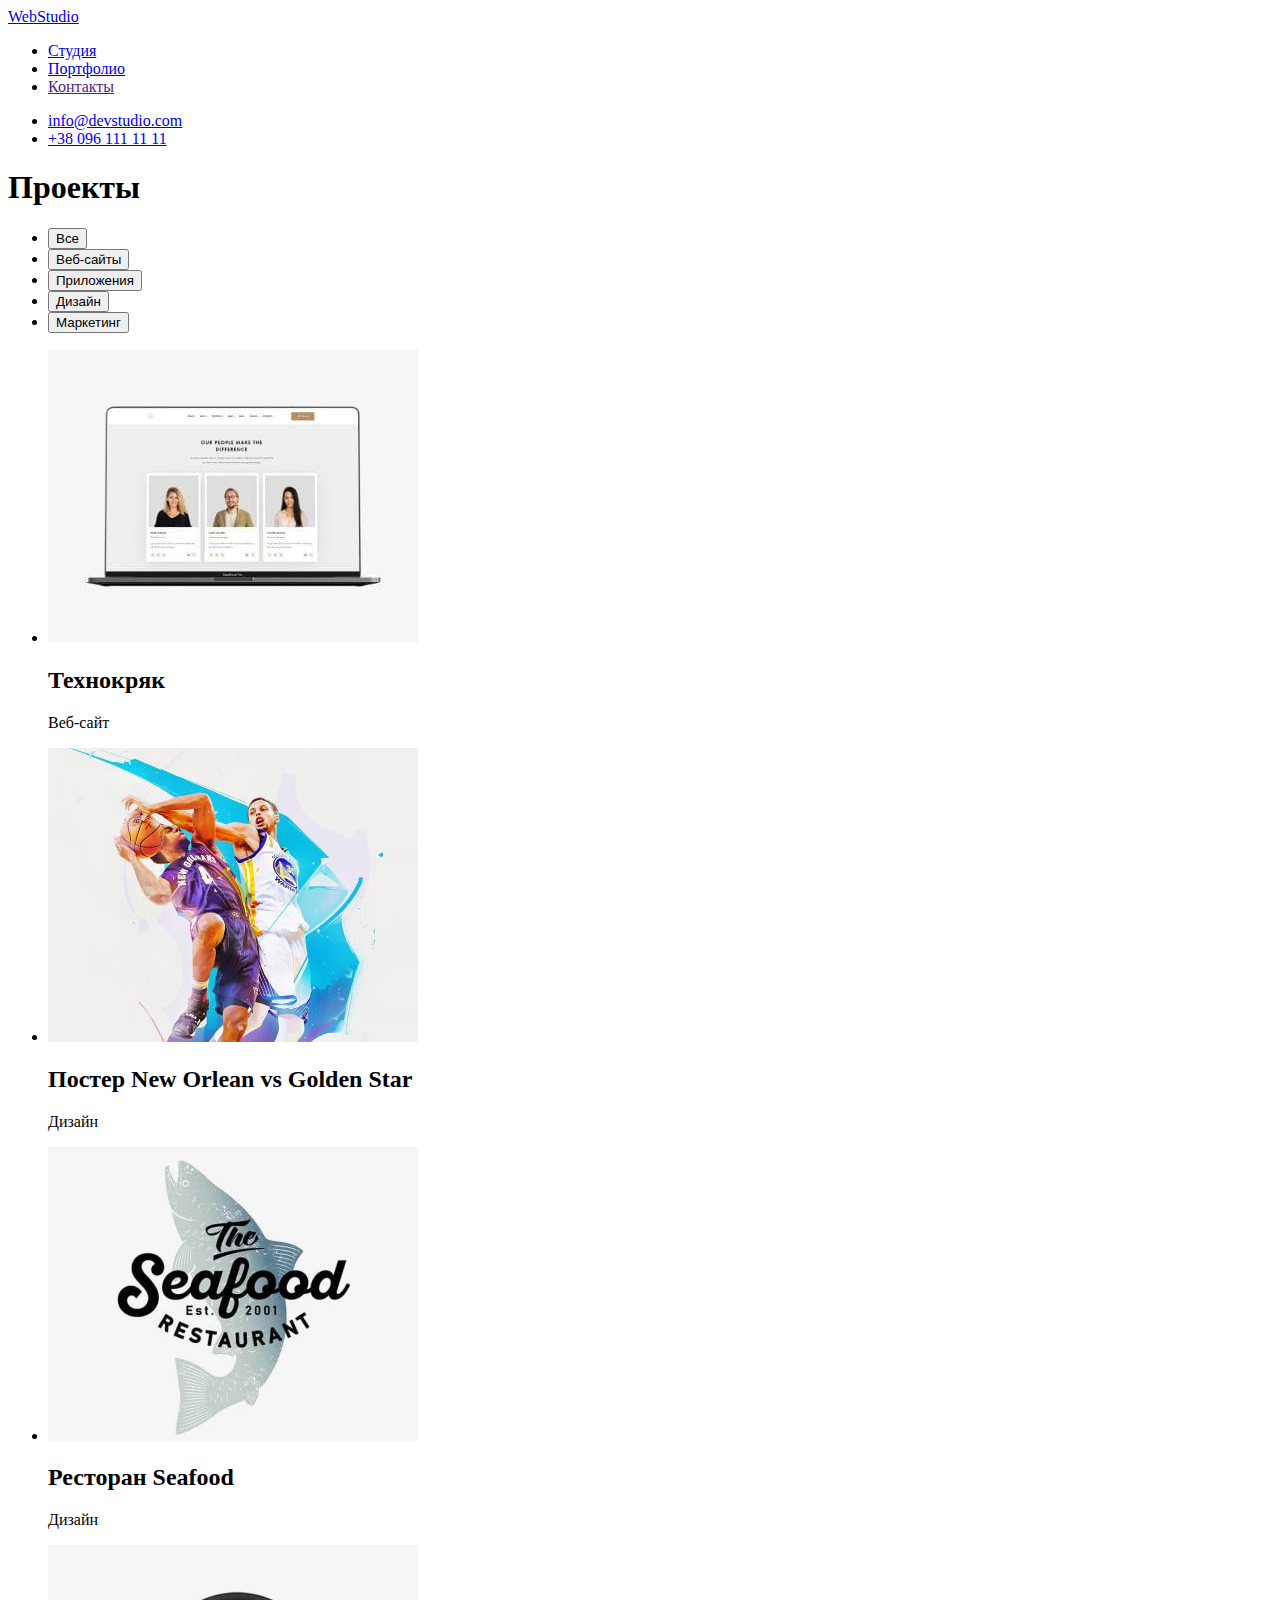
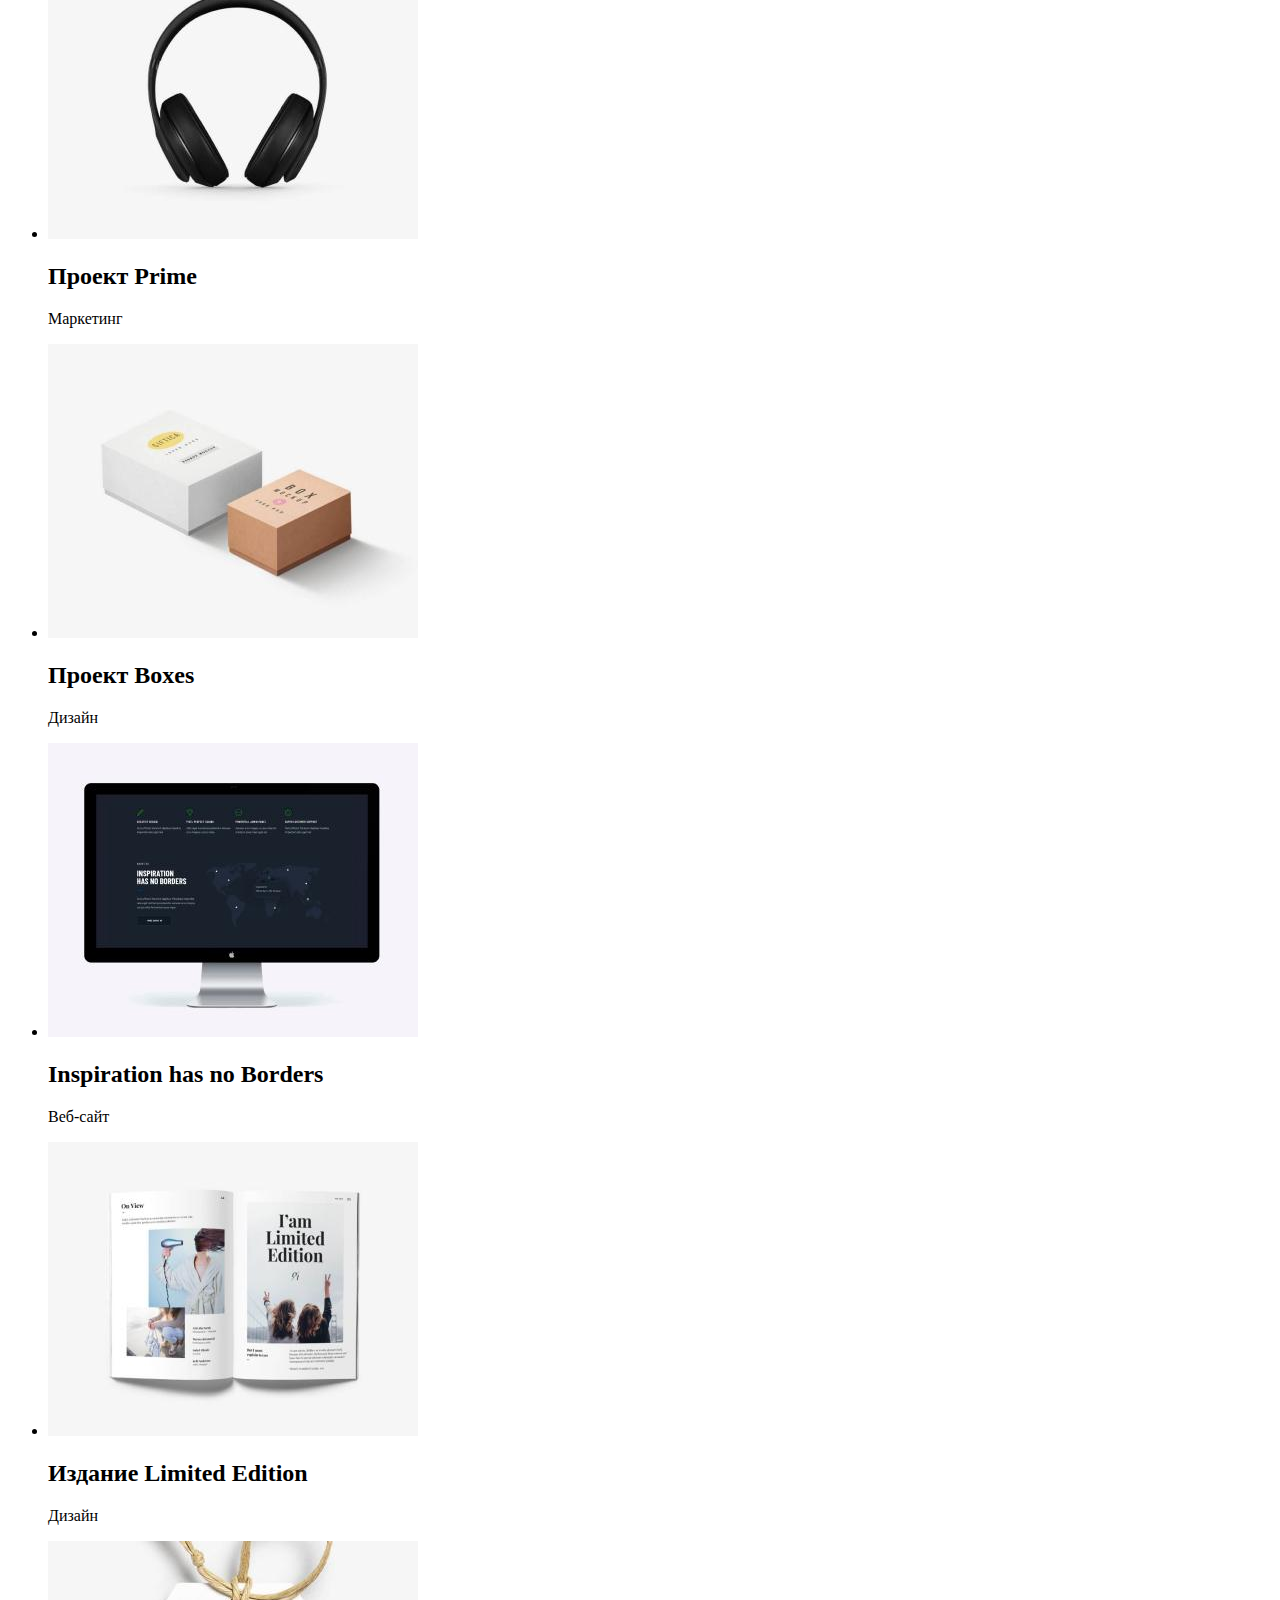
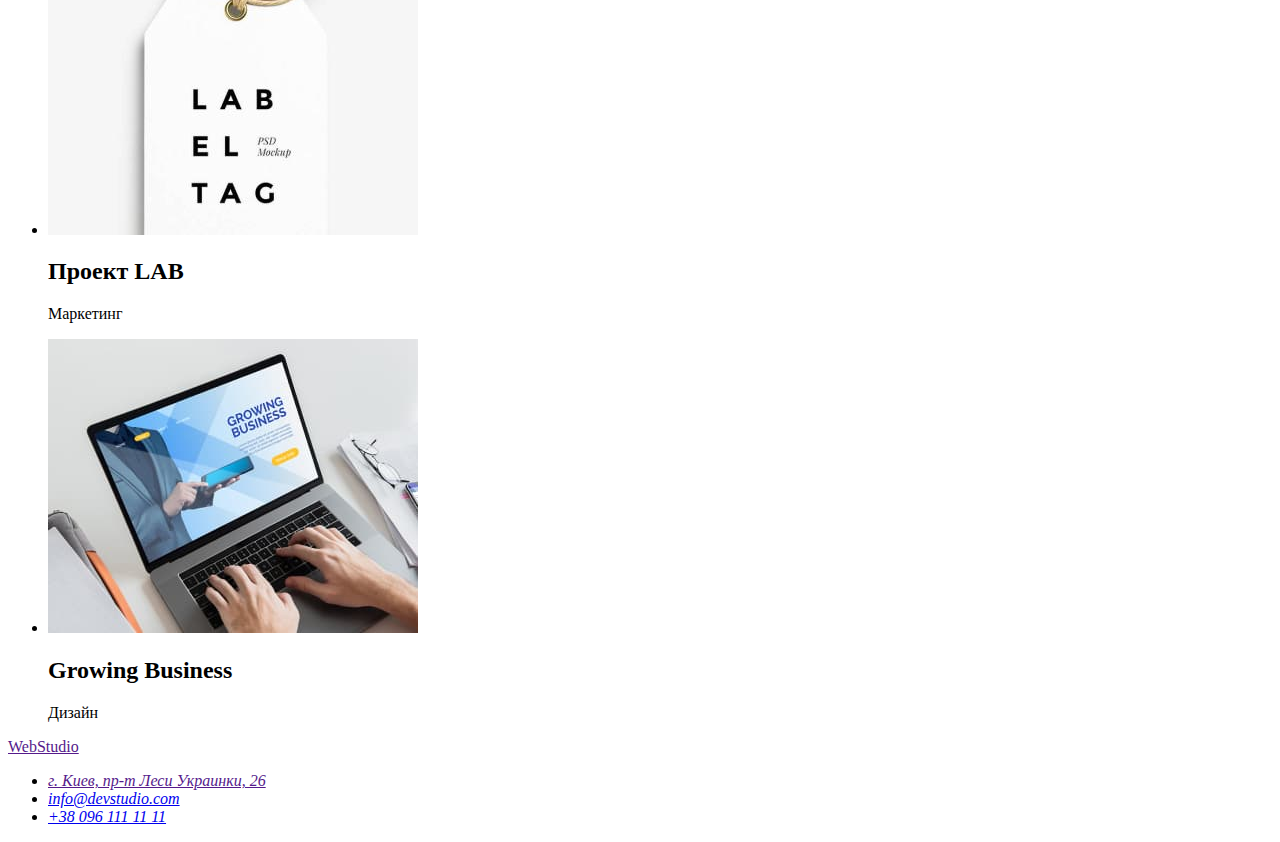
==== portfolio.html @ e2fc2b4d "черновой HTML portfolio" ====
<!DOCTYPE html>
<html lang="ru">

<head>
    <meta charset="UTF-8" />
    <meta http-equiv="X-UA-Compatible" content="IE=edge" />
    <meta name="viewport" content="width=device-width, initial-scale=1.0" />
    <title>Portfolio</title>
    <link rel="stylesheet" href="./css/styles.css">
</head>

<body>
    <header class="page-header">
        <a href="./index.html" class="link-logo" alt="Логотип Компании">WebStudio</a>
        <nav>
            <ul class="site-nav list">
                <li><a href="./index.html" class="link">Студия</a></li>
                <li><a href="./portfolio.htm" class="link">Портфолио</a></li>
                <li><a href="" class="link">Контакты</a></li>
            </ul>
        </nav>
        <ul class="contact list">
            <li><a href="mailto:info@devstudio.com" class="link">info@devstudio.com</a></li>
            <li><a href="tel:+380961111111" class="link">+38 096 111 11 11</a></li>
        </ul>
    </head>
    <main>
        <section class="hero">

            <h1 class="hero-title">Проекты</h1>

            <ul class="list">
                <li><button type="button">Все</button></li>
<li><button type="button">Веб-сайты</button></li>
<li><button type="button">Приложения</button></li>
<li><button type="button">Дизайн</button></li>
<li><button type="button">Маркетинг</button></li>
</ul>

<ul class="list">
    <li>
        <img src="./images/img1-portfolio.jpg" alt="ноутбук" width="370" />
        <h2>Технокряк</h2>
        <p>Веб-сайт</p>
    </li>
    <li>
        <img src="./images/img2-portfolio.jpg" alt="постер баскетбол" width="370" />
        <h2>Постер New Orlean vs Golden Star</h2>
        <p>Дизайн</p>
    </li>
    <li>
        <img src="./images/img3-portfolio.jpg" alt="logo seefood" width="370" />
        <h2>Ресторан Seafood</h2>
        <p>Дизайн</p>
    </li>
    <li>
        <img src="./images/img4-portfolio.jpg" alt="наушники" width="370" />
        <h2>Проект Prime</h2>
        <p>Маркетинг</p>
    </li>
    <li>
        <img src="./images/img5-portfolio.jpg" alt="коробки" width="370" />
        <h2>Проект Boxes</h2>
        <p>Дизайн</p>
    </li>
    <li>
        <img src="./images/img6-portfolio.jpg" alt="монитор" width="370" />
        <h2>Inspiration has no Borders</h2>
        <p>Веб-сайт</p>
    </li>
    <li>
        <img src="./images/img7-portfolio.jpg" alt="книга" width="370" />
        <h2>Издание Limited Edition</h2>
        <p>Дизайн</p>
    </li>
    <li>
        <img src="./images/img8-portfolio.jpg" alt="бэйдж" width="370" />
        <h2>Проект LAB</h2>
        <p>Маркетинг</p>
    </li>
    <li>
        <img src="./images/img9-portfolio.jpg" alt="Приложение" width="370" />
        <h2>Growing Business</h2>
        <p>Дизайн</p>
    </li>
</ul>
        </section>
    </main>
    <footer>
        <a href="">WebStudio</a>
        <address>
            <ul>
                <li><a href="">г. Киев, пр-т Леси Украинки, 26</a></li>
                <li><a href="mailto:info@devstudio.com">info@devstudio.com</a></li>
                <li><a href="tel:+380961111111">+38 096 111 11 11</a></li>
            </ul>
        </address>
    </footer>
    </body>
    
    </html>
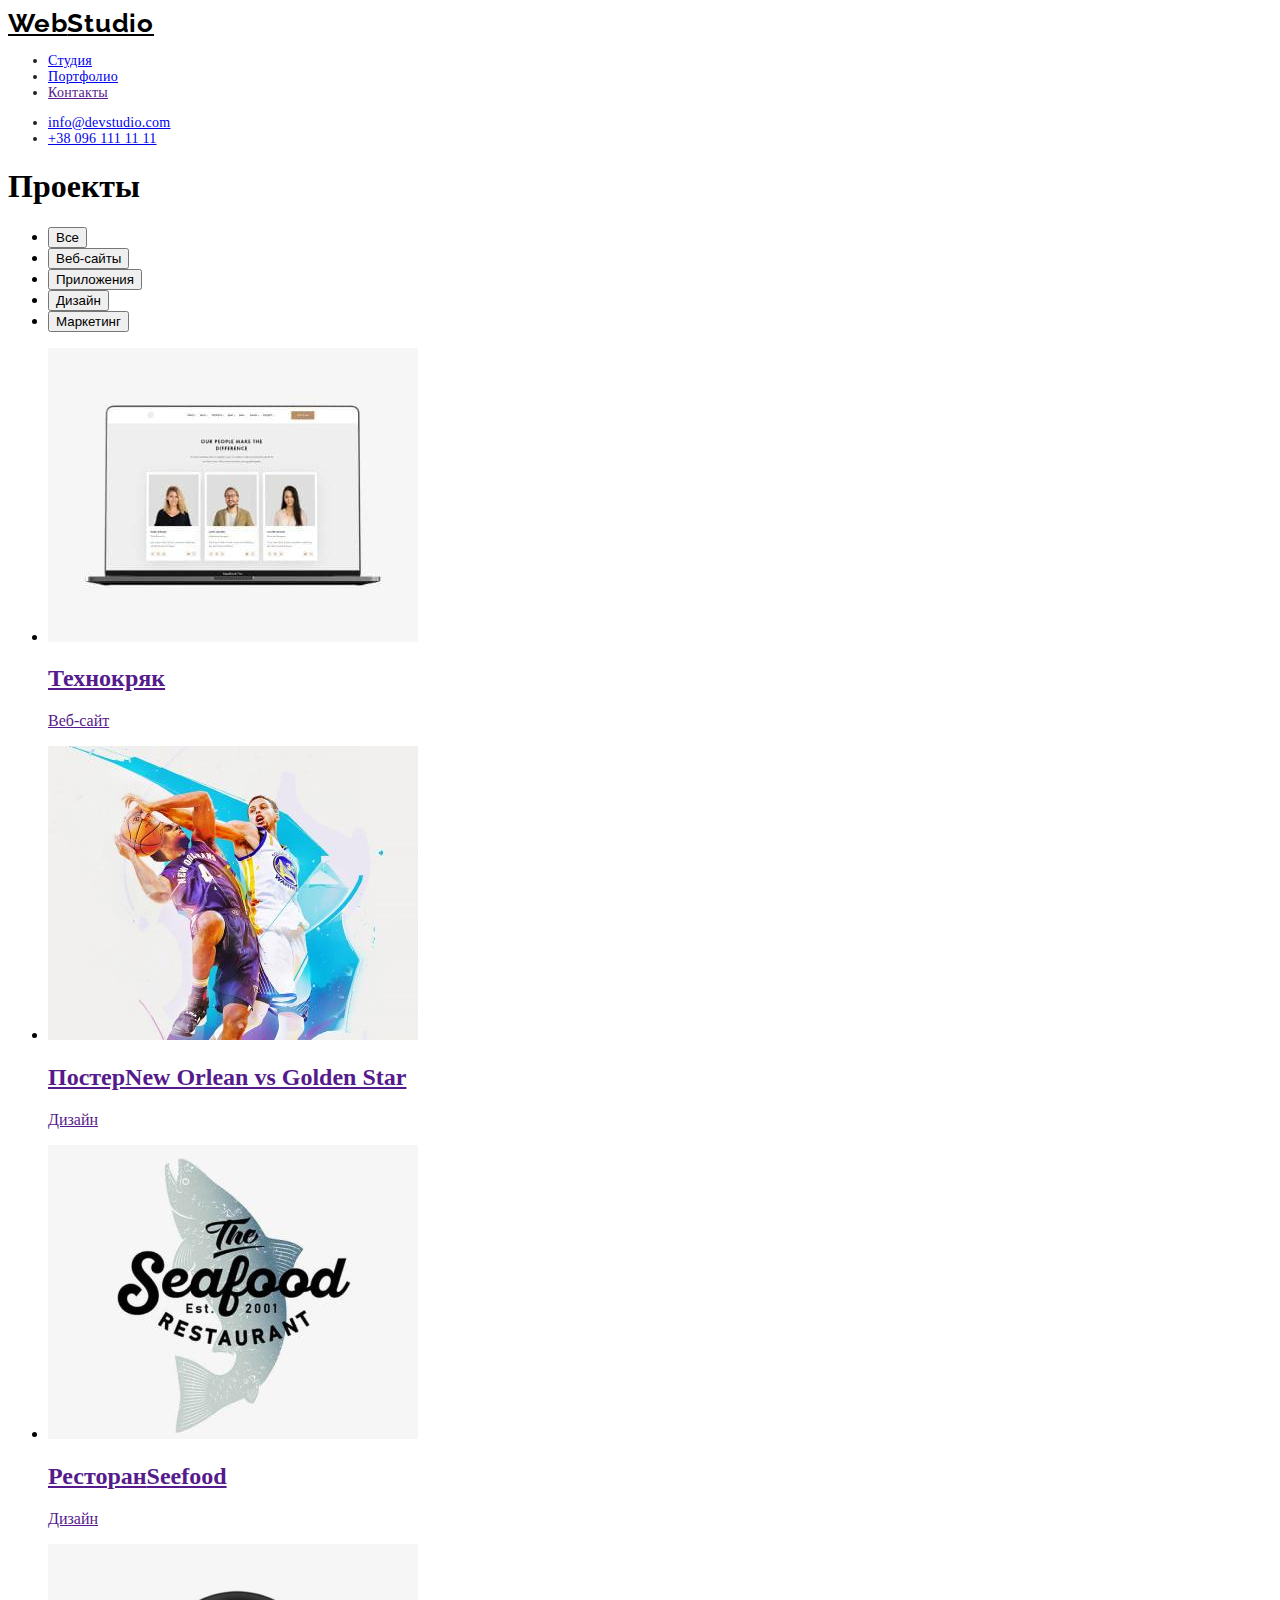
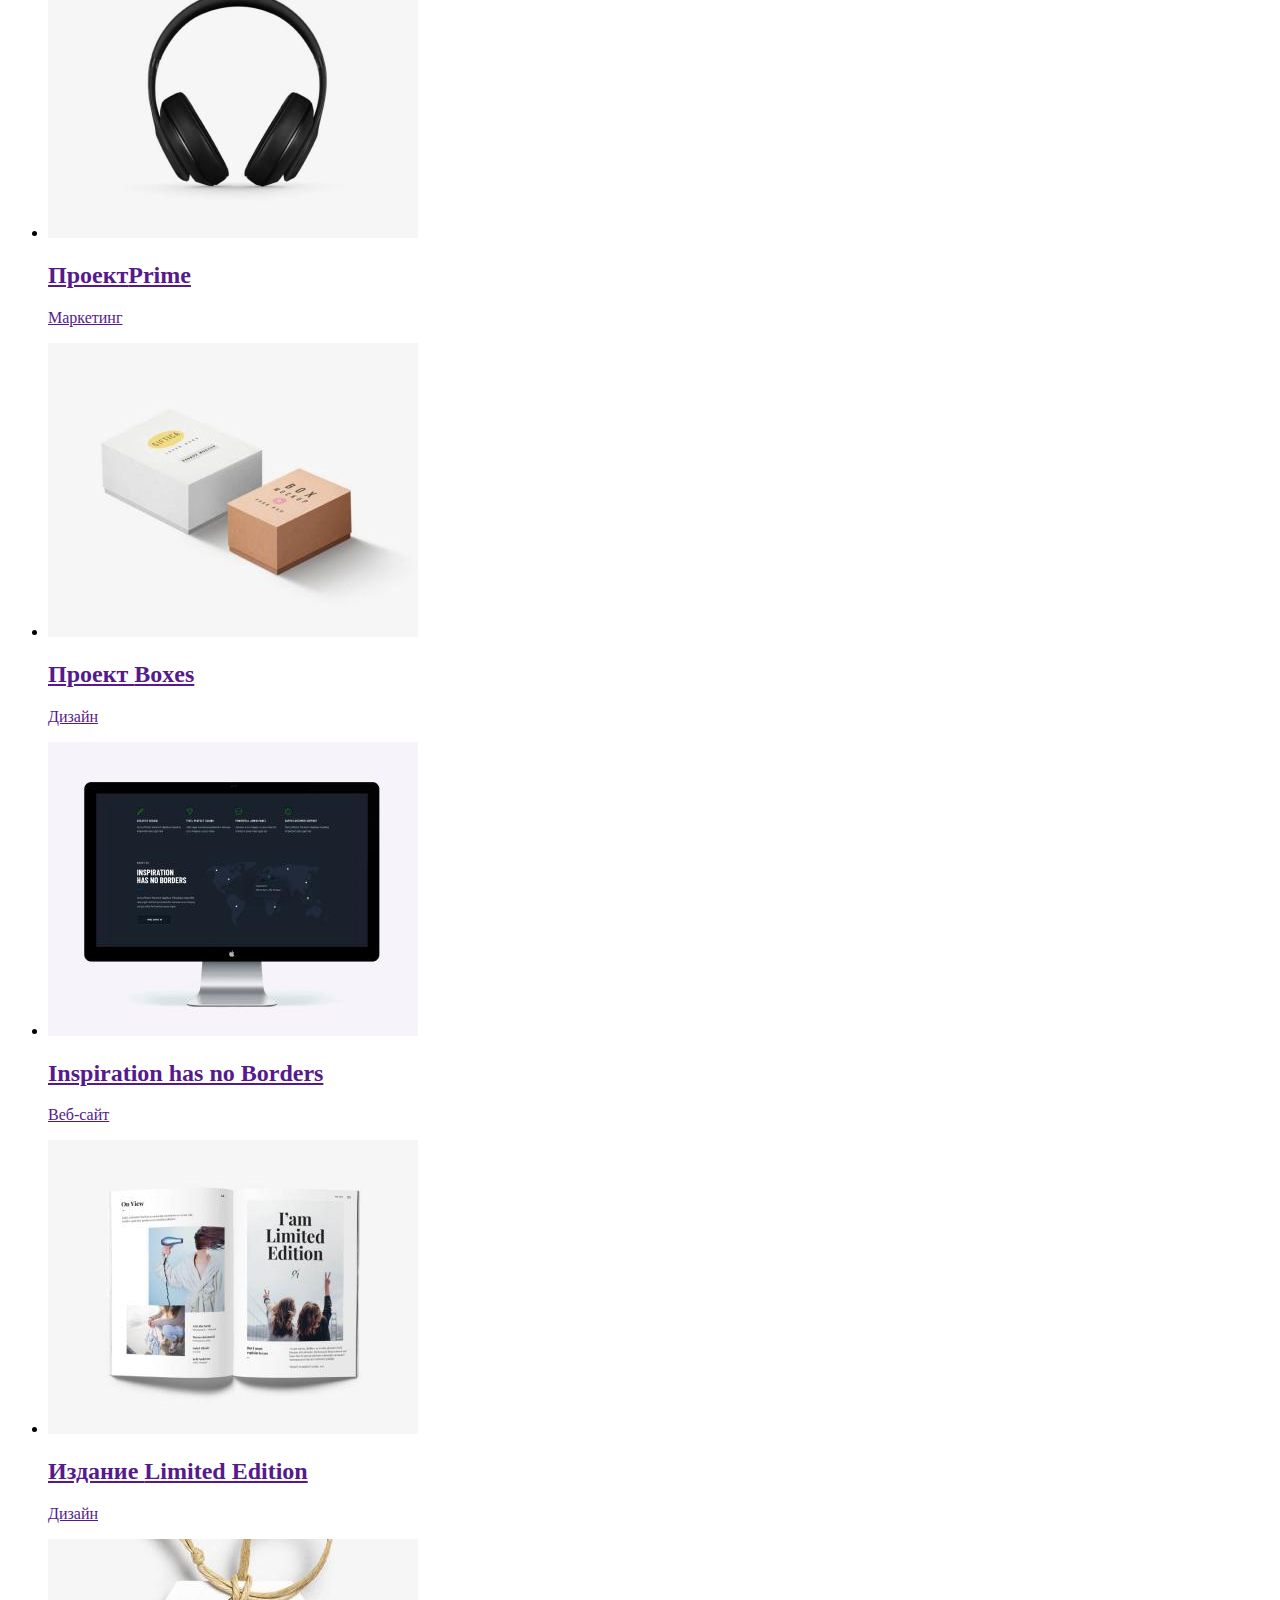
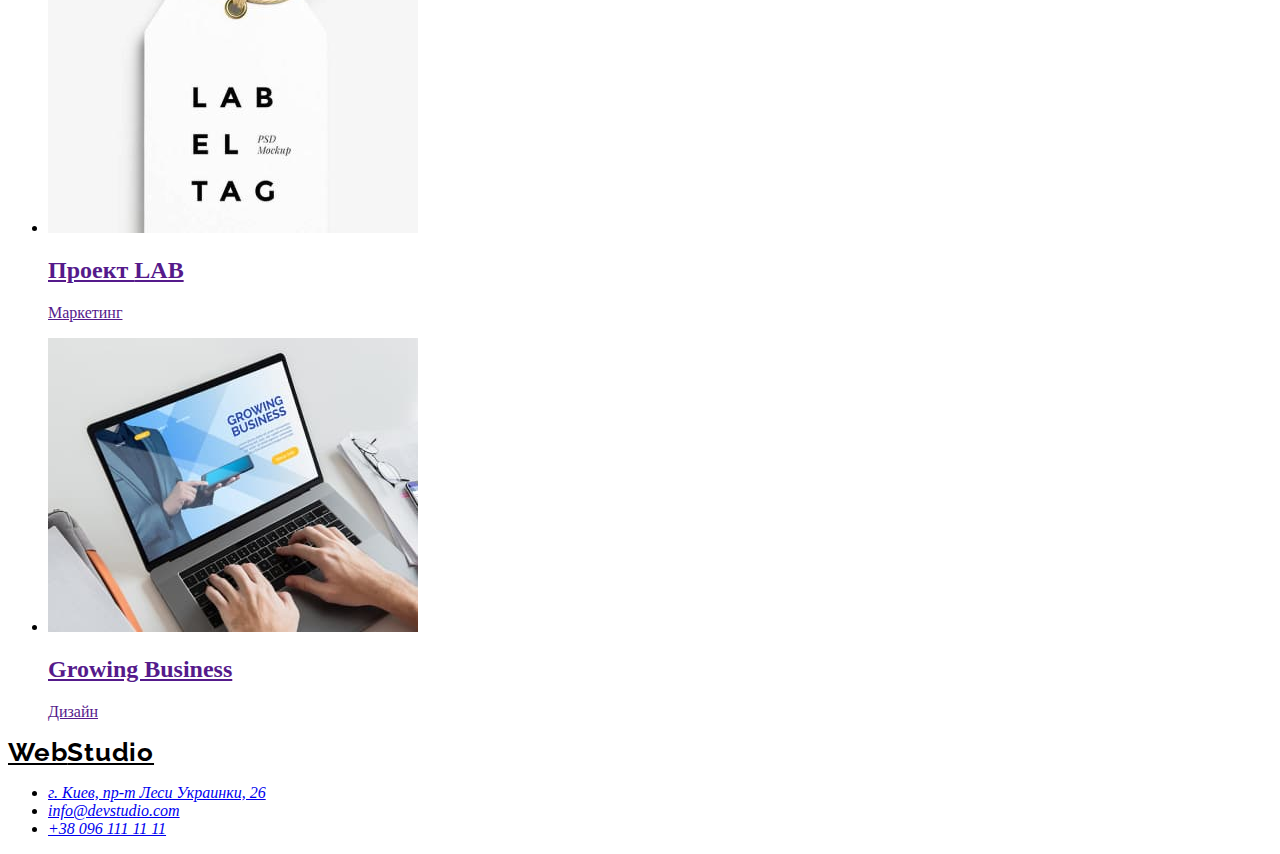
==== commit 08369e5e: "html готов" ====
--- a/portfolio.html
+++ b/portfolio.html
@@ -1,101 +1,165 @@
 <!DOCTYPE html>
 <html lang="ru">
-
-<head>
+  <head>
     <meta charset="UTF-8" />
     <meta http-equiv="X-UA-Compatible" content="IE=edge" />
     <meta name="viewport" content="width=device-width, initial-scale=1.0" />
     <title>Portfolio</title>
-    <link rel="stylesheet" href="./css/styles.css">
-</head>
+    <link rel="preconnect" href="https://fonts.googleapis.com" />
+    <link rel="preconnect" href="https://fonts.gstatic.com" crossorigin />
+    <link
+      href="https://fonts.googleapis.com/css2?family=Raleway:wght@700&family=Roboto:wght@400;500;700;900&display=swap"
+      rel="stylesheet"
+    />
+    <link rel="stylesheet" href="./css/styles.css" />
+  </head>
 
-<body>
+  <body>
     <header class="page-header">
-        <a href="./index.html" class="link-logo" alt="Логотип Компании">WebStudio</a>
-        <nav>
-            <ul class="site-nav list">
-                <li><a href="./index.html" class="link">Студия</a></li>
-                <li><a href="./portfolio.htm" class="link">Портфолио</a></li>
-                <li><a href="" class="link">Контакты</a></li>
-            </ul>
-        </nav>
-        <ul class="contact list">
-            <li><a href="mailto:info@devstudio.com" class="link">info@devstudio.com</a></li>
-            <li><a href="tel:+380961111111" class="link">+38 096 111 11 11</a></li>
+      <a href="./index.html" class="logo"
+        ><span class="logo-web" lang="en">Web</span
+        ><span class="logo-studio" lang="en">Studio</span></a
+      >
+      <nav>
+        <ul class="site-nav">
+          <li><a href="./index.html" class="link">Студия</a></li>
+          <li><a href="./portfolio.html" class="link">Портфолио</a></li>
+          <li><a href="" class="link">Контакты</a></li>
         </ul>
-    </head>
+      </nav>
+      <ul class="contactto-list">
+        <li>
+          <a href="mailto:info@devstudio.com" class="link"
+            >info@devstudio.com</a
+          >
+        </li>
+        <li><a href="tel:+380961111111" class="link">+38 096 111 11 11</a></li>
+      </ul>
+    </header>
+
     <main>
-        <section class="hero">
+      <section class="projects">
+        <h1>Проекты</h1>
 
-            <h1 class="hero-title">Проекты</h1>
+        <ul class="filter-list">
+          <li><button type="button">Все</button></li>
+          <li><button type="button">Веб-сайты</button></li>
+          <li><button type="button">Приложения</button></li>
+          <li><button type="button">Дизайн</button></li>
+          <li><button type="button">Маркетинг</button></li>
+        </ul>
 
-            <ul class="list">
-                <li><button type="button">Все</button></li>
-<li><button type="button">Веб-сайты</button></li>
-<li><button type="button">Приложения</button></li>
-<li><button type="button">Дизайн</button></li>
-<li><button type="button">Маркетинг</button></li>
-</ul>
-
-<ul class="list">
-    <li>
-        <img src="./images/img1-portfolio.jpg" alt="ноутбук" width="370" />
-        <h2>Технокряк</h2>
-        <p>Веб-сайт</p>
-    </li>
-    <li>
-        <img src="./images/img2-portfolio.jpg" alt="постер баскетбол" width="370" />
-        <h2>Постер New Orlean vs Golden Star</h2>
-        <p>Дизайн</p>
-    </li>
-    <li>
-        <img src="./images/img3-portfolio.jpg" alt="logo seefood" width="370" />
-        <h2>Ресторан Seafood</h2>
-        <p>Дизайн</p>
-    </li>
-    <li>
-        <img src="./images/img4-portfolio.jpg" alt="наушники" width="370" />
-        <h2>Проект Prime</h2>
-        <p>Маркетинг</p>
-    </li>
-    <li>
-        <img src="./images/img5-portfolio.jpg" alt="коробки" width="370" />
-        <h2>Проект Boxes</h2>
-        <p>Дизайн</p>
-    </li>
-    <li>
-        <img src="./images/img6-portfolio.jpg" alt="монитор" width="370" />
-        <h2>Inspiration has no Borders</h2>
-        <p>Веб-сайт</p>
-    </li>
-    <li>
-        <img src="./images/img7-portfolio.jpg" alt="книга" width="370" />
-        <h2>Издание Limited Edition</h2>
-        <p>Дизайн</p>
-    </li>
-    <li>
-        <img src="./images/img8-portfolio.jpg" alt="бэйдж" width="370" />
-        <h2>Проект LAB</h2>
-        <p>Маркетинг</p>
-    </li>
-    <li>
-        <img src="./images/img9-portfolio.jpg" alt="Приложение" width="370" />
-        <h2>Growing Business</h2>
-        <p>Дизайн</p>
-    </li>
-</ul>
-        </section>
+        <ul class="projects-list">
+          <li>
+            <a class="link" href="">
+              <img
+                src="./images/img1-portfolio.jpg"
+                alt="ноутбук"
+                width="370"
+              />
+              <h2>Технокряк</h2>
+              <p>Веб-сайт</p>
+            </a>
+          </li>
+          <li>
+            <a class="link" href="">
+              <img
+                src="./images/img2-portfolio.jpg"
+                alt="постер баскетбол"
+                width="370"
+              />
+              <h2>Постер<span lang="en">New Orlean vs Golden Star</span></h2>
+              <p>Дизайн</p>
+            </a>
+          </li>
+          <li>
+            <a class="link" href="">
+              <img
+                src="./images/img3-portfolio.jpg"
+                alt="logo seefood"
+                width="370"
+              />
+              <h2>Ресторан<span lang="en">Seefood</span></h2>
+              <p>Дизайн</p>
+            </a>
+          </li>
+          <li>
+            <a class="link" href="">
+              <img
+                src="./images/img4-portfolio.jpg"
+                alt="наушники"
+                width="370"
+              />
+              <h2>Проект<span lang="en">Prime</span></h2>
+              <p>Маркетинг</p>
+            </a>
+          </li>
+          <li>
+            <a class="link" href="">
+              <img
+                src="./images/img5-portfolio.jpg"
+                alt="коробки"
+                width="370"
+              />
+              <h2>Проект <span lang="en">Boxes</span></h2>
+              <p>Дизайн</p>
+            </a>
+          </li>
+          <li>
+            <a class="link" href="">
+              <img
+                src="./images/img6-portfolio.jpg"
+                alt="монитор"
+                width="370"
+              />
+              <h2><span lang="en">Inspiration has no Borders</span></h2>
+              <p>Веб-сайт</p>
+            </a>
+          </li>
+          <li>
+            <a class="link" href="">
+              <img src="./images/img7-portfolio.jpg" alt="книга" width="370" />
+              <h2>Издание <span lang="en">Limited Edition</span></h2>
+              <p>Дизайн</p>
+            </a>
+          </li>
+          <li>
+            <a class="link" href="">
+              <img src="./images/img8-portfolio.jpg" alt="бэйдж" width="370" />
+              <h2>Проект <span lang="en">LAB</span></h2>
+              <p>Маркетинг</p>
+            </a>
+          </li>
+          <li>
+            <a class="link" href="">
+              <img
+                src="./images/img9-portfolio.jpg"
+                alt="Приложение"
+                width="370"
+              />
+              <h2><span lang="en">Growing Business</span></h2>
+              <p>Дизайн</p>
+            </a>
+          </li>
+        </ul>
+      </section>
     </main>
     <footer>
-        <a href="">WebStudio</a>
-        <address>
-            <ul>
-                <li><a href="">г. Киев, пр-т Леси Украинки, 26</a></li>
-                <li><a href="mailto:info@devstudio.com">info@devstudio.com</a></li>
-                <li><a href="tel:+380961111111">+38 096 111 11 11</a></li>
-            </ul>
-        </address>
+      <a href="./index.html" class="logo"
+        ><span class="logo-web" lang="en">Web</span
+        ><span class="logo-studio" lang="en">Studio</span></a
+      >
+      <address>
+        <ul>
+          <li>
+            <a href="https://goo.gl/maps/KaYb87FNYWagWDFd8"
+              >г. Киев, пр-т Леси Украинки, 26</a
+            >
+          </li>
+          <li><a href="mailto:info@devstudio.com">info@devstudio.com</a></li>
+          <li><a href="tel:+380961111111">+38 096 111 11 11</a></li>
+        </ul>
+      </address>
     </footer>
-    </body>
-    
-    </html>+  </body>
+</html>
--- a/css/styles.css
+++ b/css/styles.css
@@ -0,0 +1,80 @@
+.root {
+  --main-text-color: #757575;
+  --title-text-color: #212121;
+  --second-text-color: #ffffff;
+  --accent-color: #2196f3;
+}
+.body {
+  color: var(--main-text-color);
+  background-color: #e5e5e5;
+  font-family: "Roboto", sans-serif;
+}
+.logo {
+  font-family: "Raleway", sans-serif;
+  font-style: bold;
+  font-weight: 700;
+  font-size: 26px;
+  line-height: 1.19;
+  letter-spacing: 0.03em;
+  color: var(--accent-color);
+}
+
+.logo-second-color {
+  color: #000000;
+}
+/*Header*/
+.site-nav {
+  font-weight: 500;
+  font-size: 14px;
+  line-height: 1.14;
+  letter-spacing: 0.02em;
+  color: #212121;
+}
+.site-nav:hover,
+.site-nav:focus {
+  color: var(--accent-color);
+}
+.contactto-list {
+  font-weight: 500;
+  font-size: 14px;
+  line-height: 1.14;
+  letter-spacing: 0.02em;
+  color: #212121;
+}
+
+.contactto-list:hover,
+.contactto-list:focus {
+  color: var(--accent-color);
+}
+/*Footer*/
+/*Hero*/
+.hero {
+  background-color: #2f303a;
+}
+
+.hero {
+  font-weight: 900;
+  font-size: 44px;
+  line-height: 1.36;
+  text-align: center;
+  letter-spacing: 0.06em;
+  text-transform: uppercase;
+  color: var(--second-text-color);
+}
+
+.hero-btn {
+  font-family: inherit;
+  font-weight: 700;
+  font-size: 16px;
+  line-height: 1.87;
+  display: flex;
+  align-items: center;
+  text-align: center;
+  letter-spacing: 0.06em;
+  background: #2196f3;
+  color: var(--second-text-color);
+}
+/*Particularities*/
+/* About */
+/* Team */
+/*Footer*/ ;
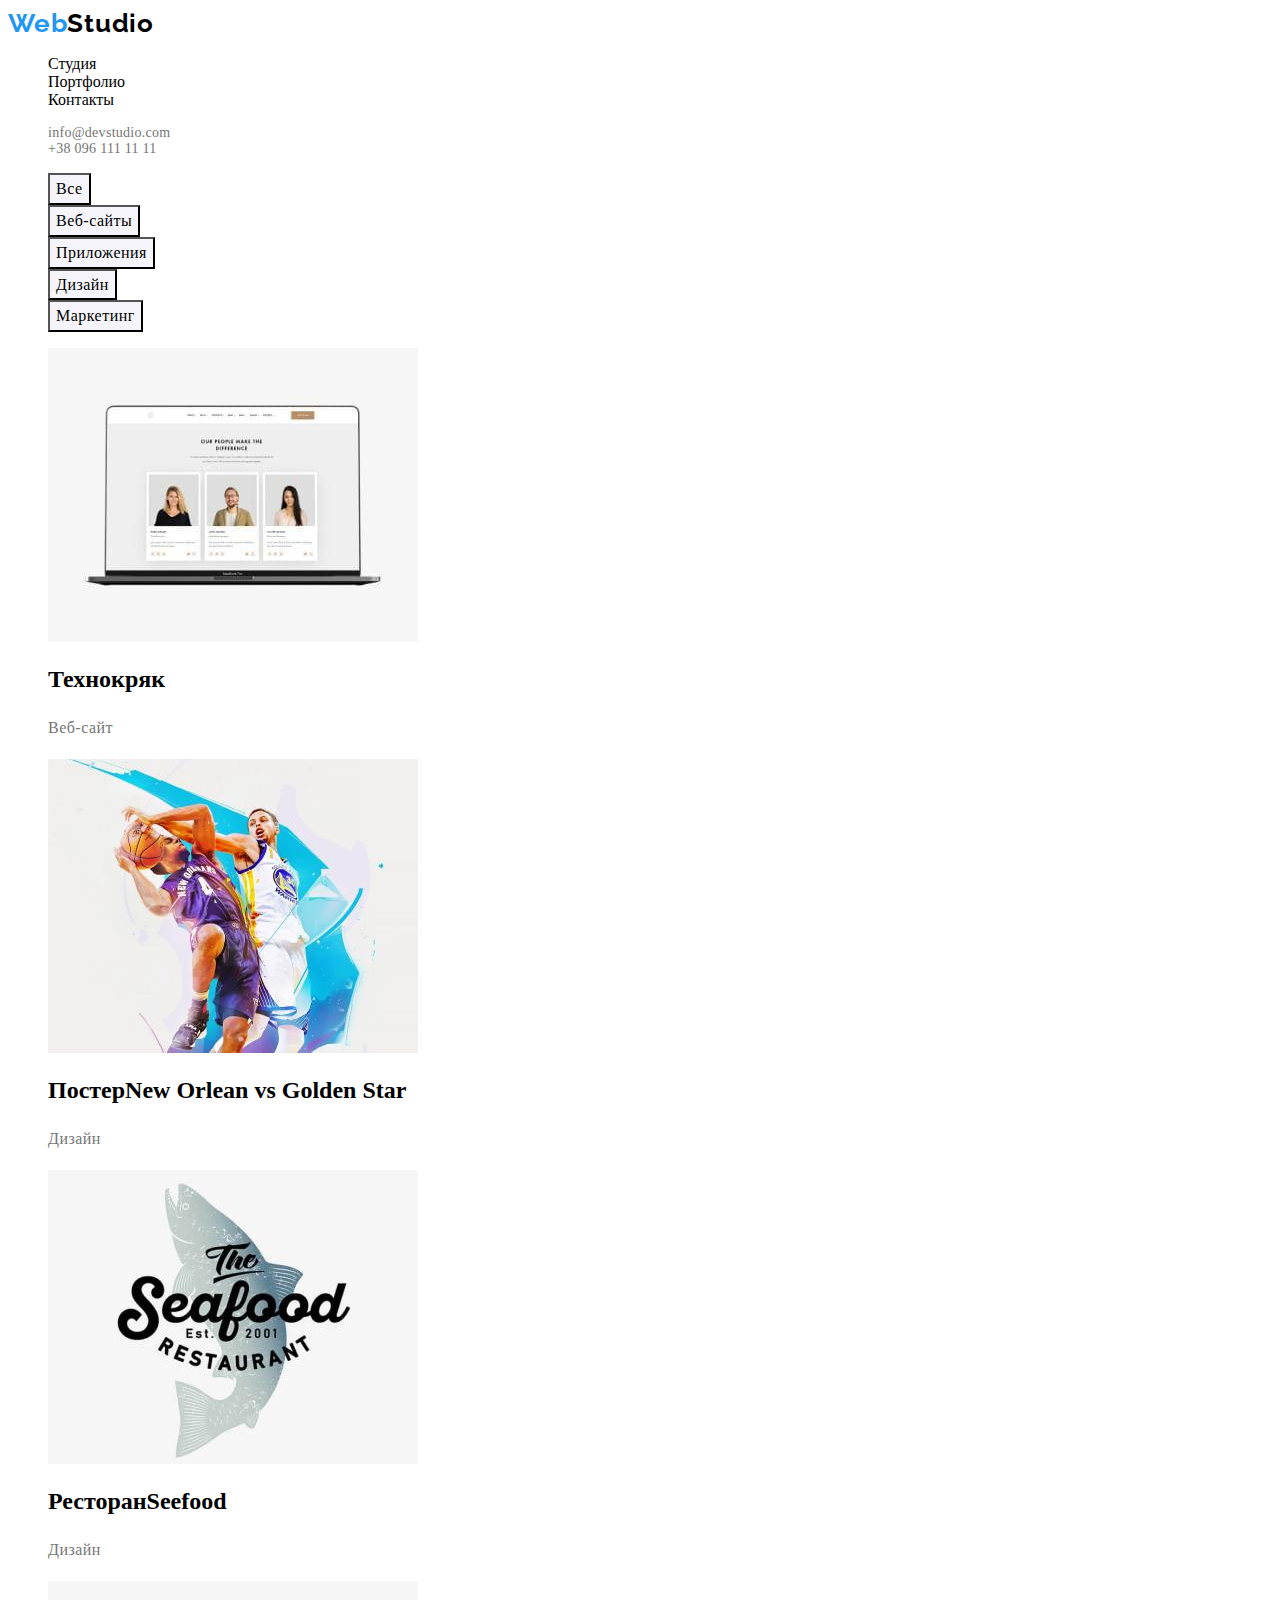
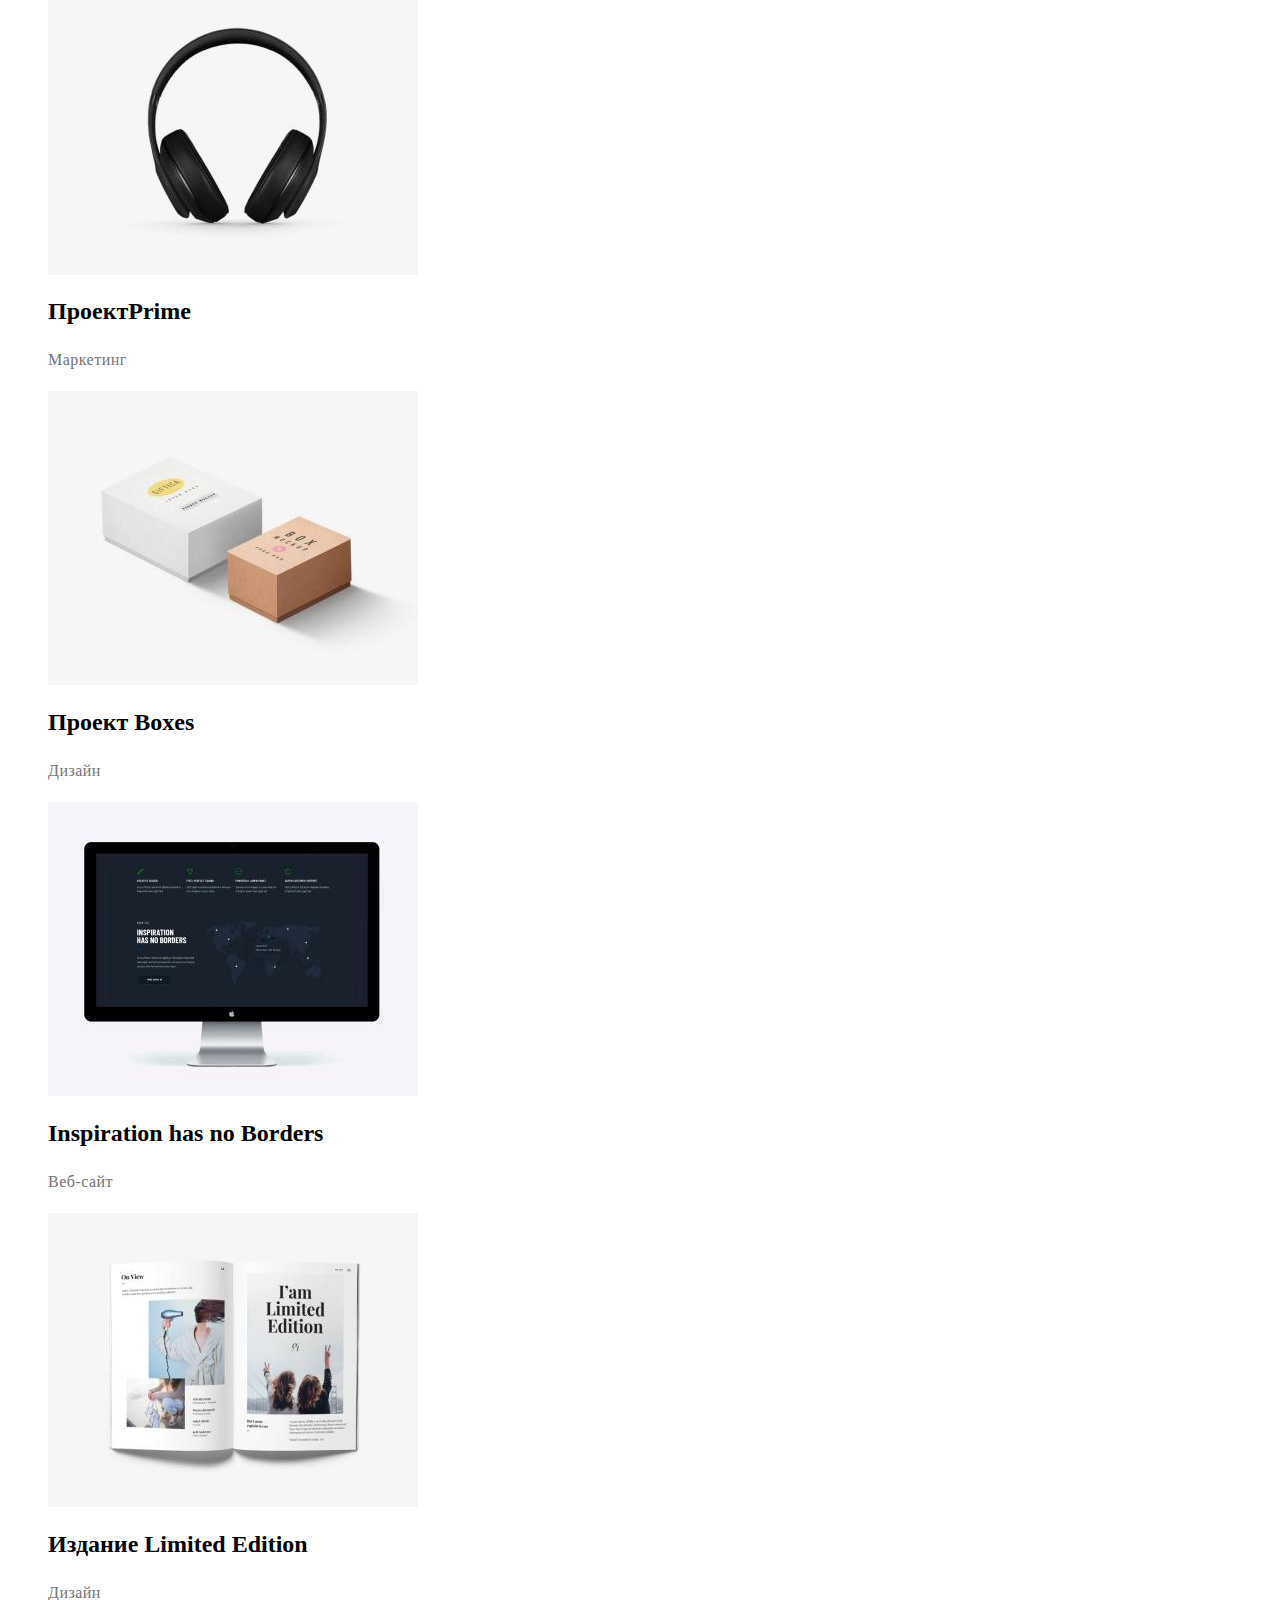
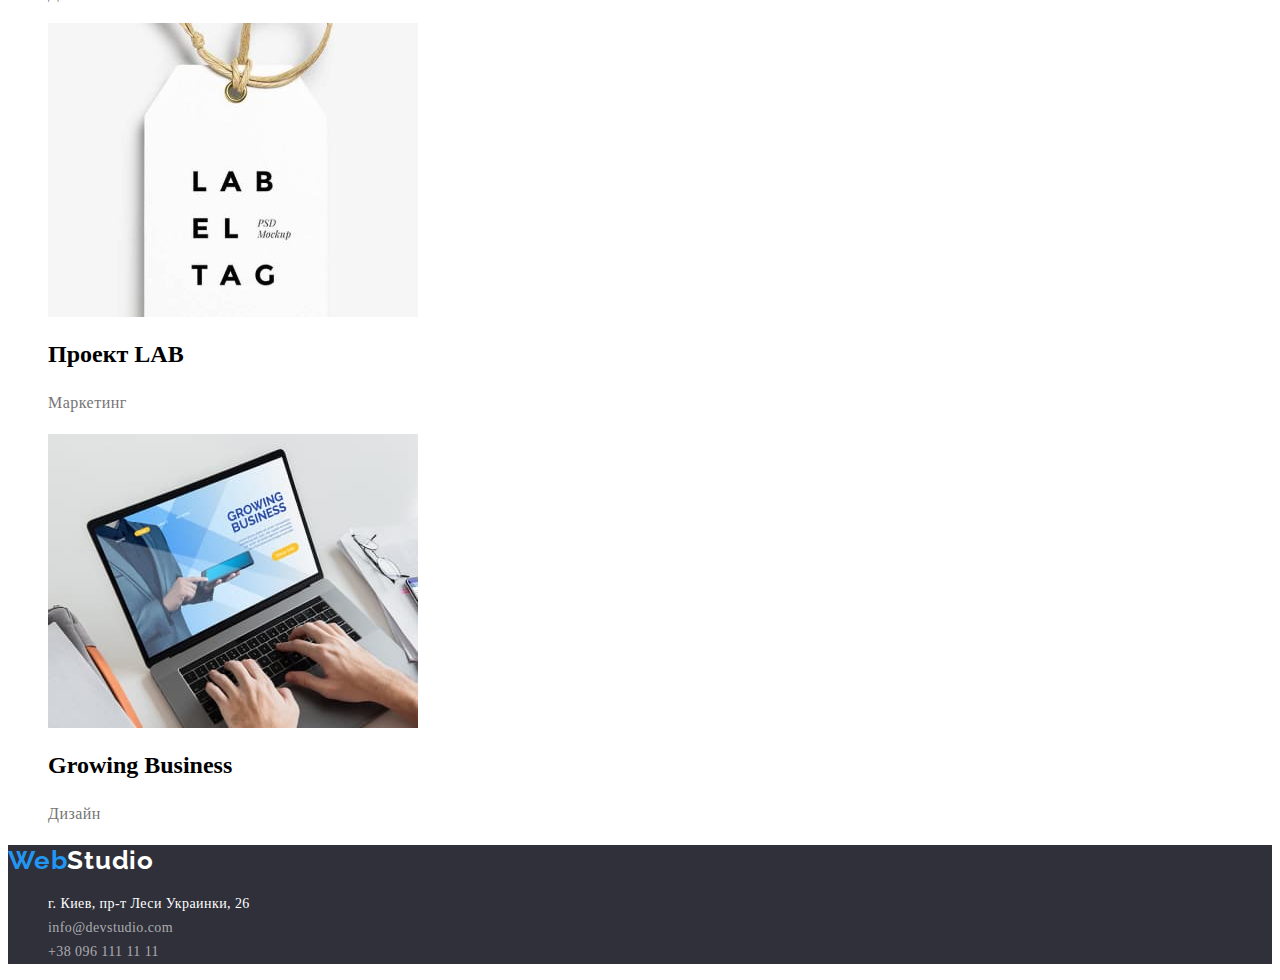
==== commit b491eefd: "на проверку" ====
--- a/portfolio.html
+++ b/portfolio.html
@@ -15,13 +15,12 @@
   </head>
 
   <body>
-    <header class="page-header">
-      <a href="./index.html" class="logo"
-        ><span class="logo-web" lang="en">Web</span
-        ><span class="logo-studio" lang="en">Studio</span></a
+    <header>
+      <a href="./index.html" class="link header-logo"
+        >Web<span class="header-logo-studio">Studio</span></a
       >
-      <nav>
-        <ul class="site-nav">
+      <nav class="header-nav">
+        <ul class="nav-list">
           <li><a href="./index.html" class="link">Студия</a></li>
           <li><a href="./portfolio.html" class="link">Портфолио</a></li>
           <li><a href="" class="link">Контакты</a></li>
@@ -39,14 +38,22 @@
 
     <main>
       <section class="projects">
-        <h1>Проекты</h1>
+        <h1 class="visually-hidden">Проекты</h1>
 
         <ul class="filter-list">
-          <li><button type="button">Все</button></li>
-          <li><button type="button">Веб-сайты</button></li>
-          <li><button type="button">Приложения</button></li>
-          <li><button type="button">Дизайн</button></li>
-          <li><button type="button">Маркетинг</button></li>
+          <li><button class="btn portfolio-btn" type="button">Все</button></li>
+          <li>
+            <button class="btn portfolio-btn" type="button">Веб-сайты</button>
+          </li>
+          <li>
+            <button class="btn portfolio-btn" type="button">Приложения</button>
+          </li>
+          <li>
+            <button class="btn portfolio-btn" type="button">Дизайн</button>
+          </li>
+          <li>
+            <button class="btn portfolio-btn" type="button">Маркетинг</button>
+          </li>
         </ul>
 
         <ul class="projects-list">
@@ -57,8 +64,8 @@
                 alt="ноутбук"
                 width="370"
               />
-              <h2>Технокряк</h2>
-              <p>Веб-сайт</p>
+              <h2 class="project-title">Технокряк</h2>
+              <p class="project-text">Веб-сайт</p>
             </a>
           </li>
           <li>
@@ -69,7 +76,7 @@
                 width="370"
               />
               <h2>Постер<span lang="en">New Orlean vs Golden Star</span></h2>
-              <p>Дизайн</p>
+              <p class="project-text">Дизайн</p>
             </a>
           </li>
           <li>
@@ -80,7 +87,7 @@
                 width="370"
               />
               <h2>Ресторан<span lang="en">Seefood</span></h2>
-              <p>Дизайн</p>
+              <p class="project-text">Дизайн</p>
             </a>
           </li>
           <li>
@@ -91,7 +98,7 @@
                 width="370"
               />
               <h2>Проект<span lang="en">Prime</span></h2>
-              <p>Маркетинг</p>
+              <p class="project-text">Маркетинг</p>
             </a>
           </li>
           <li>
@@ -102,7 +109,7 @@
                 width="370"
               />
               <h2>Проект <span lang="en">Boxes</span></h2>
-              <p>Дизайн</p>
+              <p class="project-text">Дизайн</p>
             </a>
           </li>
           <li>
@@ -113,21 +120,21 @@
                 width="370"
               />
               <h2><span lang="en">Inspiration has no Borders</span></h2>
-              <p>Веб-сайт</p>
+              <p class="project-text">Веб-сайт</p>
             </a>
           </li>
           <li>
             <a class="link" href="">
               <img src="./images/img7-portfolio.jpg" alt="книга" width="370" />
               <h2>Издание <span lang="en">Limited Edition</span></h2>
-              <p>Дизайн</p>
+              <p class="project-text">Дизайн</p>
             </a>
           </li>
           <li>
             <a class="link" href="">
               <img src="./images/img8-portfolio.jpg" alt="бэйдж" width="370" />
               <h2>Проект <span lang="en">LAB</span></h2>
-              <p>Маркетинг</p>
+              <p class="project-text">Маркетинг</p>
             </a>
           </li>
           <li>
@@ -138,26 +145,36 @@
                 width="370"
               />
               <h2><span lang="en">Growing Business</span></h2>
-              <p>Дизайн</p>
+              <p class="project-text">Дизайн</p>
             </a>
           </li>
         </ul>
       </section>
     </main>
-    <footer>
-      <a href="./index.html" class="logo"
-        ><span class="logo-web" lang="en">Web</span
-        ><span class="logo-studio" lang="en">Studio</span></a
+    <footer class="footer">
+      <a href="./index.html" class="link footer-logo"
+        >Web<span class="footer-logo-studio">Studio</span></a
       >
       <address>
-        <ul>
-          <li>
-            <a href="https://goo.gl/maps/KaYb87FNYWagWDFd8"
-              >г. Киев, пр-т Леси Украинки, 26</a
+        <ul class="address">
+          <li class="map">
+            <a
+              class="link"
+              href="https://goo.gl/maps/CRVdqRHMDYzXewq58"
+              target="_blank"
+              rel="noopener noreferrer"
+            >
+              г. Киев, пр-т Леси Украинки, 26</a
             >
           </li>
-          <li><a href="mailto:info@devstudio.com">info@devstudio.com</a></li>
-          <li><a href="tel:+380961111111">+38 096 111 11 11</a></li>
+          <li class="contact">
+            <a class="link" href="mailto:info@devstudio.com"
+              >info@devstudio.com</a
+            >
+          </li>
+          <li class="contact">
+            <a class="link" href="tel:+380961111111">+38 096 111 11 11</a>
+          </li>
         </ul>
       </address>
     </footer>
--- a/css/styles.css
+++ b/css/styles.css
@@ -1,4 +1,4 @@
-.root {
+:root {
   --main-text-color: #757575;
   --title-text-color: #212121;
   --second-text-color: #ffffff;
@@ -9,9 +9,22 @@
   background-color: #e5e5e5;
   font-family: "Roboto", sans-serif;
 }
-.logo {
+.link {
+  text-decoration: none;
+  color: inherit;
+}
+.list {
+  text-decoration: none;
+}
+ul {
+  list-style-type: none;
+}
+.btn {
+  cursor: pointer;
+}
+/*Header*/
+.header-logo {
   font-family: "Raleway", sans-serif;
-  font-style: bold;
   font-weight: 700;
   font-size: 26px;
   line-height: 1.19;
@@ -19,19 +32,12 @@
   color: var(--accent-color);
 }
 
-.logo-second-color {
+.header-logo-studio {
   color: #000000;
 }
-/*Header*/
-.site-nav {
-  font-weight: 500;
-  font-size: 14px;
-  line-height: 1.14;
-  letter-spacing: 0.02em;
-  color: #212121;
-}
-.site-nav:hover,
-.site-nav:focus {
+.nav-list > :hover,
+.nav-list > :focus,
+.nav-list > :active {
   color: var(--accent-color);
 }
 .contactto-list {
@@ -39,27 +45,25 @@
   font-size: 14px;
   line-height: 1.14;
   letter-spacing: 0.02em;
-  color: #212121;
+  color: var(--main-text-color);
 }
 
-.contactto-list:hover,
-.contactto-list:focus {
+.contactto-list > :hover,
+.contactto-list > :focus {
   color: var(--accent-color);
 }
-/*Footer*/
 /*Hero*/
+
 .hero {
   background-color: #2f303a;
+  letter-spacing: 0.06em;
+  color: var(--second-text-color);
 }
-
-.hero {
+.hero-title {
   font-weight: 900;
   font-size: 44px;
   line-height: 1.36;
-  text-align: center;
-  letter-spacing: 0.06em;
   text-transform: uppercase;
-  color: var(--second-text-color);
 }
 
 .hero-btn {
@@ -67,14 +71,129 @@
   font-weight: 700;
   font-size: 16px;
   line-height: 1.87;
-  display: flex;
-  align-items: center;
-  text-align: center;
-  letter-spacing: 0.06em;
-  background: #2196f3;
+  background: var(--accent-color);
   color: var(--second-text-color);
 }
+.hero-btn :hover,
+.hero-btn :focus {
+  background-color: #188ce8;
+}
+
 /*Particularities*/
+.visually-hidden {
+  display: none;
+}
+
+.particularities-title {
+  font-weight: 700;
+  font-size: 14px;
+  line-height: 1.14;
+  letter-spacing: 0.03em;
+  text-transform: uppercase;
+  color: var(--title-text-color);
+}
+
+.particularities-text {
+  font-size: 14px;
+  line-height: 1.71;
+  letter-spacing: 0.03em;
+  color: var(--main-text-color);
+}
+
 /* About */
+.about-tittle {
+  font-weight: 700;
+  font-size: 36px;
+  line-height: 1.16;
+  letter-spacing: 0.03em;
+  color: var(--title-text-color);
+}
 /* Team */
-/*Footer*/ ;
+.team {
+  background: #f5f4fa;
+}
+.team-tittle {
+  font-weight: 700;
+  font-size: 36px;
+  line-height: 1.16;
+  letter-spacing: 0.03em;
+  color: var(--title-text-color);
+}
+.team-member {
+  font-weight: 500;
+  font-size: 16px;
+  line-height: 1.18;
+  letter-spacing: 0.03em;
+  color: var(--title-text-color);
+}
+
+.member-text {
+  font-size: 16px;
+  line-height: 1.18;
+  letter-spacing: 0.03em;
+  color: var(--main-text-color);
+}
+/*Footer*/
+.footer {
+  background-color: #2f303a;
+}
+.footer-logo {
+  font-family: "Raleway", sans-serif;
+  font-weight: 700;
+  font-size: 26px;
+  line-height: 1.19;
+  letter-spacing: 0.03em;
+  color: var(--accent-color);
+}
+
+.footer-logo-studio {
+  color: var(--second-text-color);
+}
+
+.map {
+  font-size: 14px;
+  line-height: 1.71;
+  letter-spacing: 0.03em;
+  color: var(--second-text-color);
+}
+.contact {
+  font-size: 14px;
+  line-height: 1.71;
+  letter-spacing: 0.03em;
+  color: rgba(255, 255, 255, 0.6);
+}
+.address {
+  font-style: normal;
+}
+.address > :hover,
+.address > :focus {
+  color: var(--accent-color);
+}
+/* Portfolio */
+.portfolio-btn {
+  font-family: inherit;
+  font-weight: 500;
+  font-size: 16px;
+  line-height: 1.62;
+  letter-spacing: 0.03em;
+  background-color: #f5f4fa;
+}
+
+.btn:hover,
+.btn:focus {
+  color: #ffffff;
+  background-color: var(--accent-color);
+}
+.project-tittle {
+  font-weight: 700;
+  font-size: 18px;
+  line-height: 2;
+  letter-spacing: 0.06em;
+}
+
+.project-text {
+  font-size: 16px;
+  line-height: 1.87;
+  letter-spacing: 0.03em;
+  color: var(--main-text-color);
+}
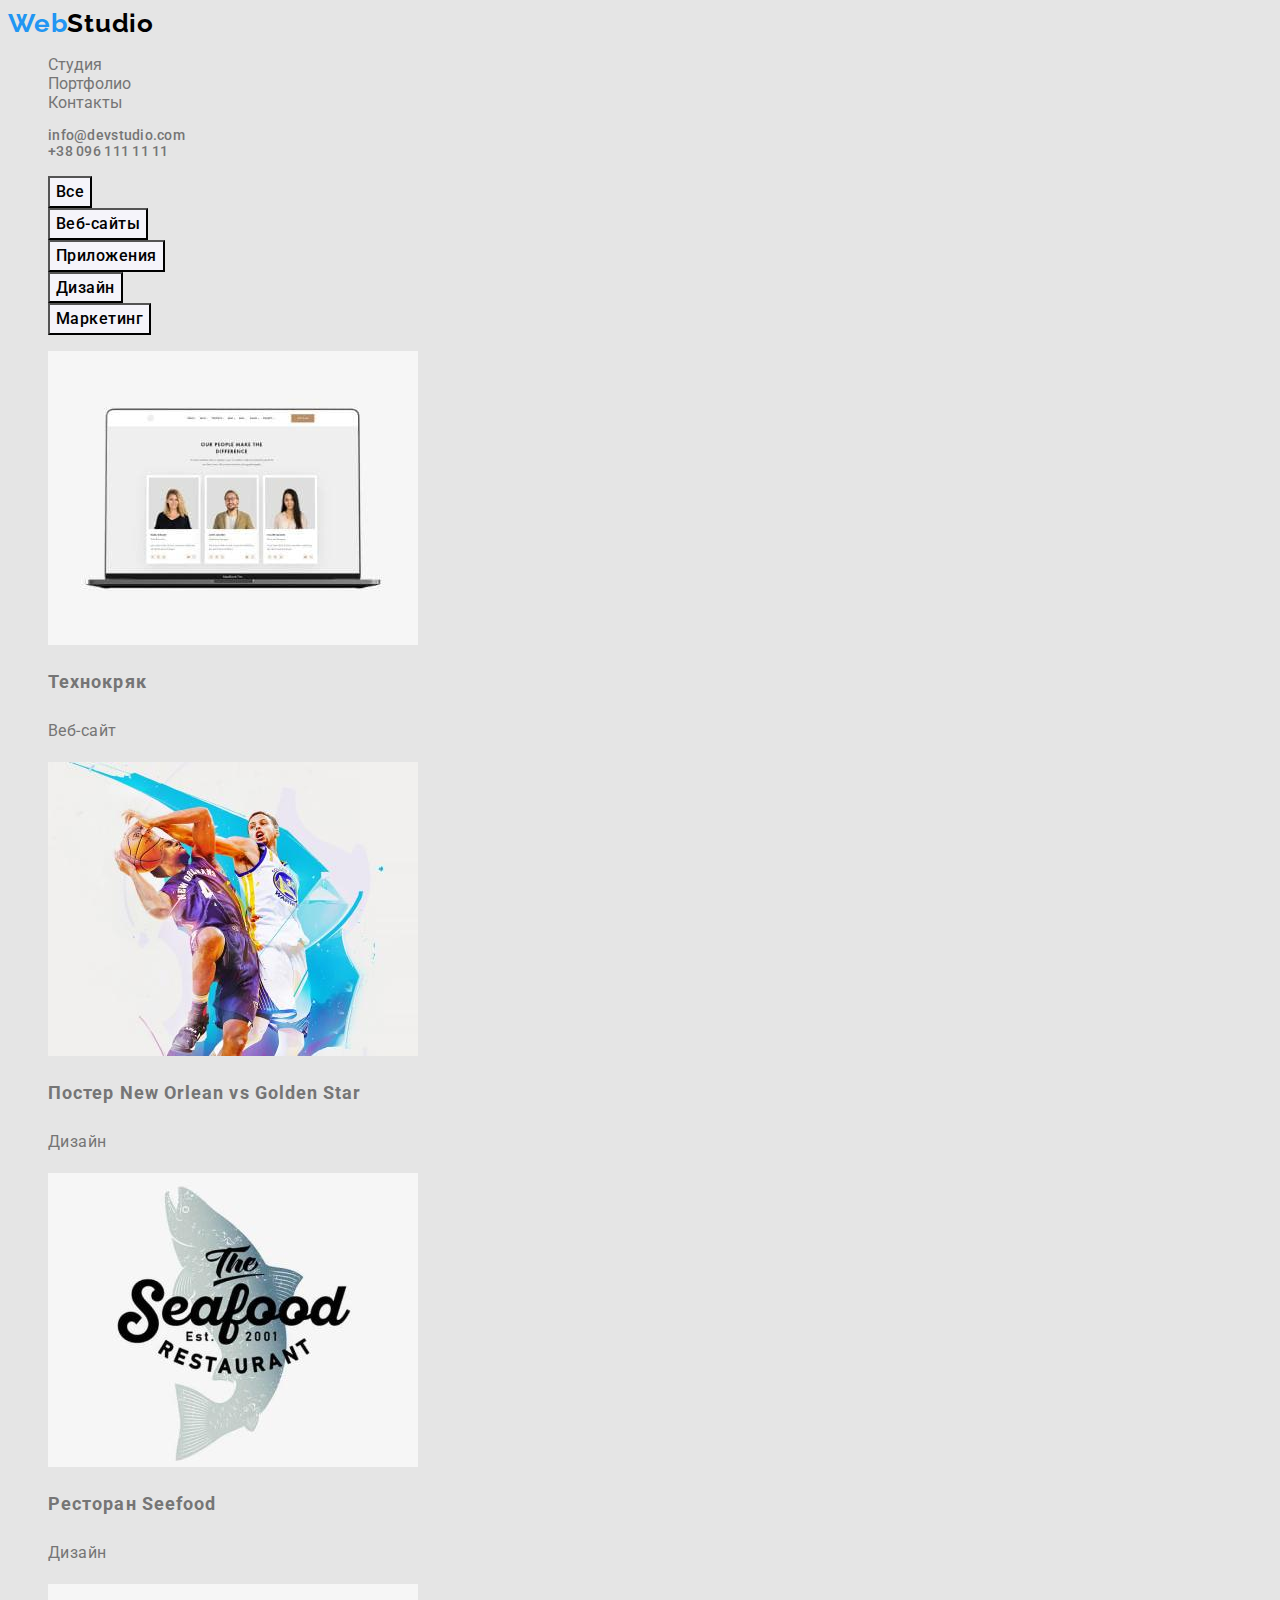
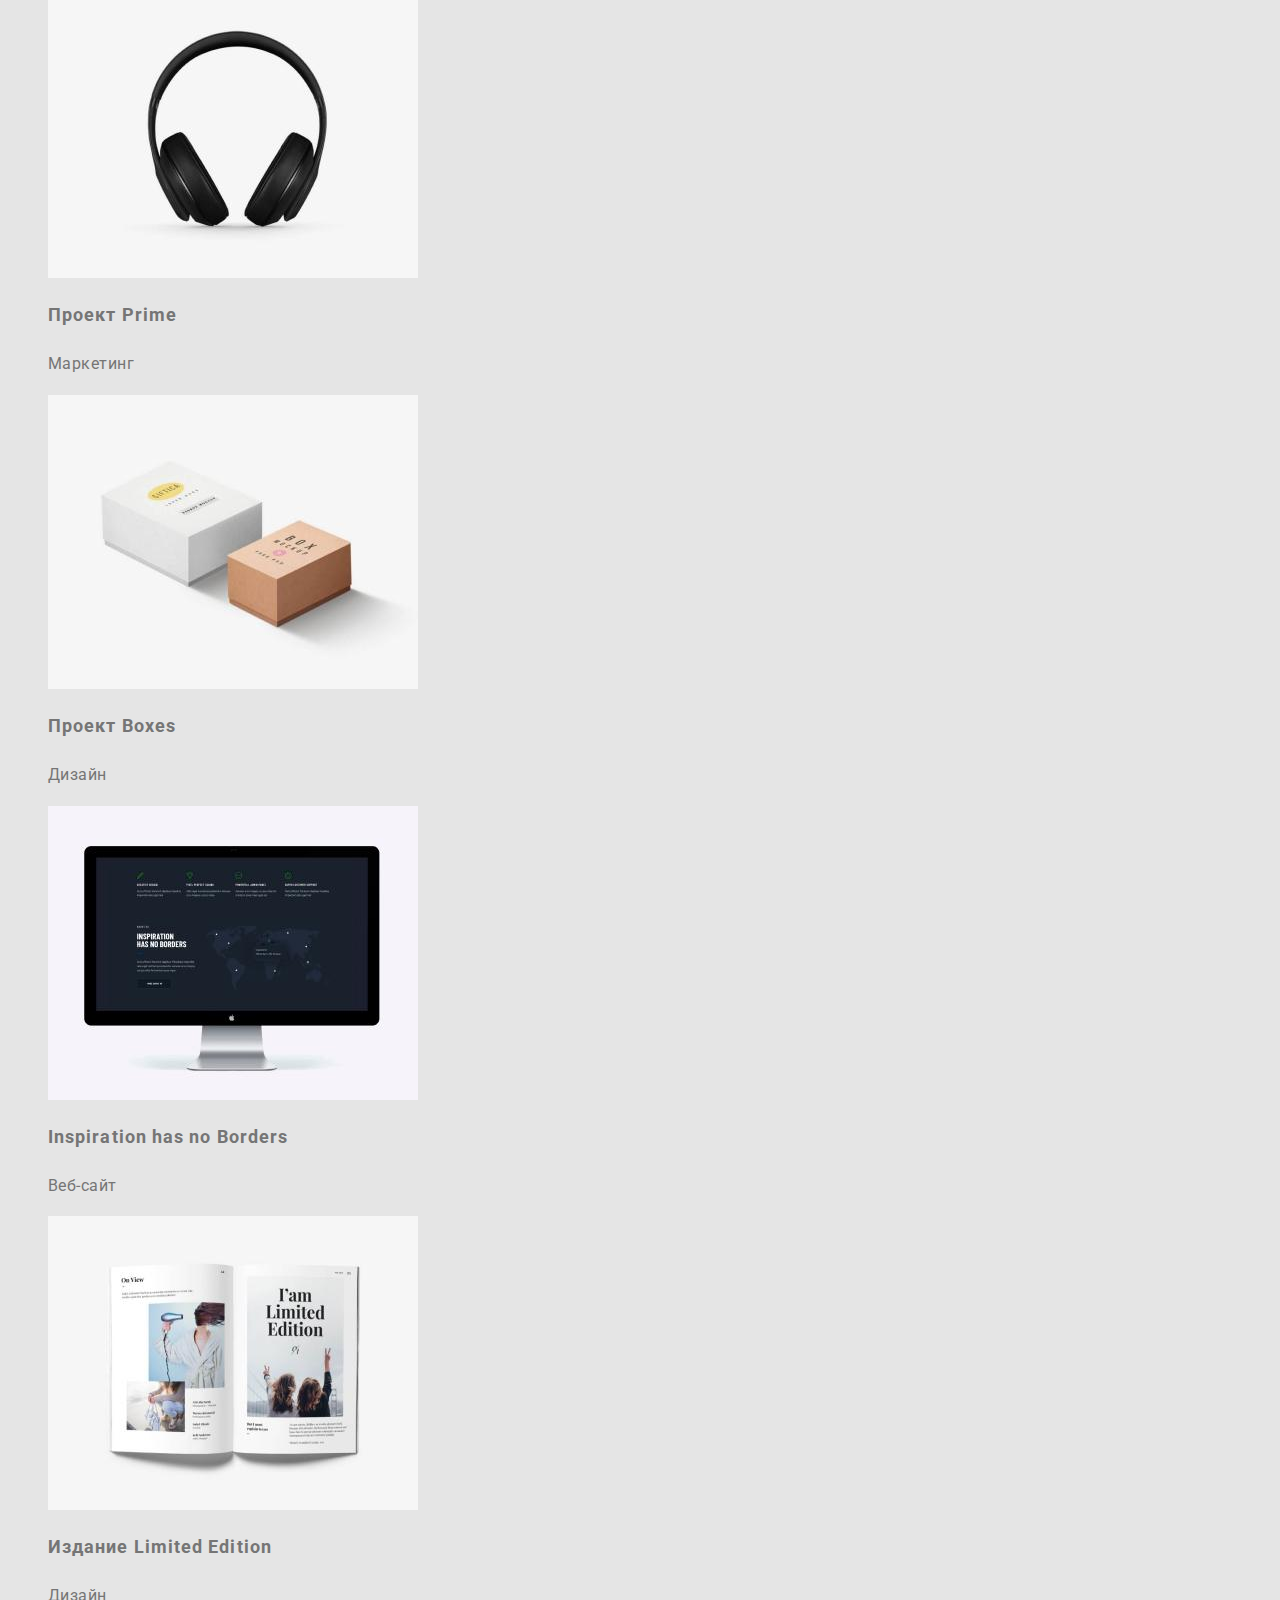
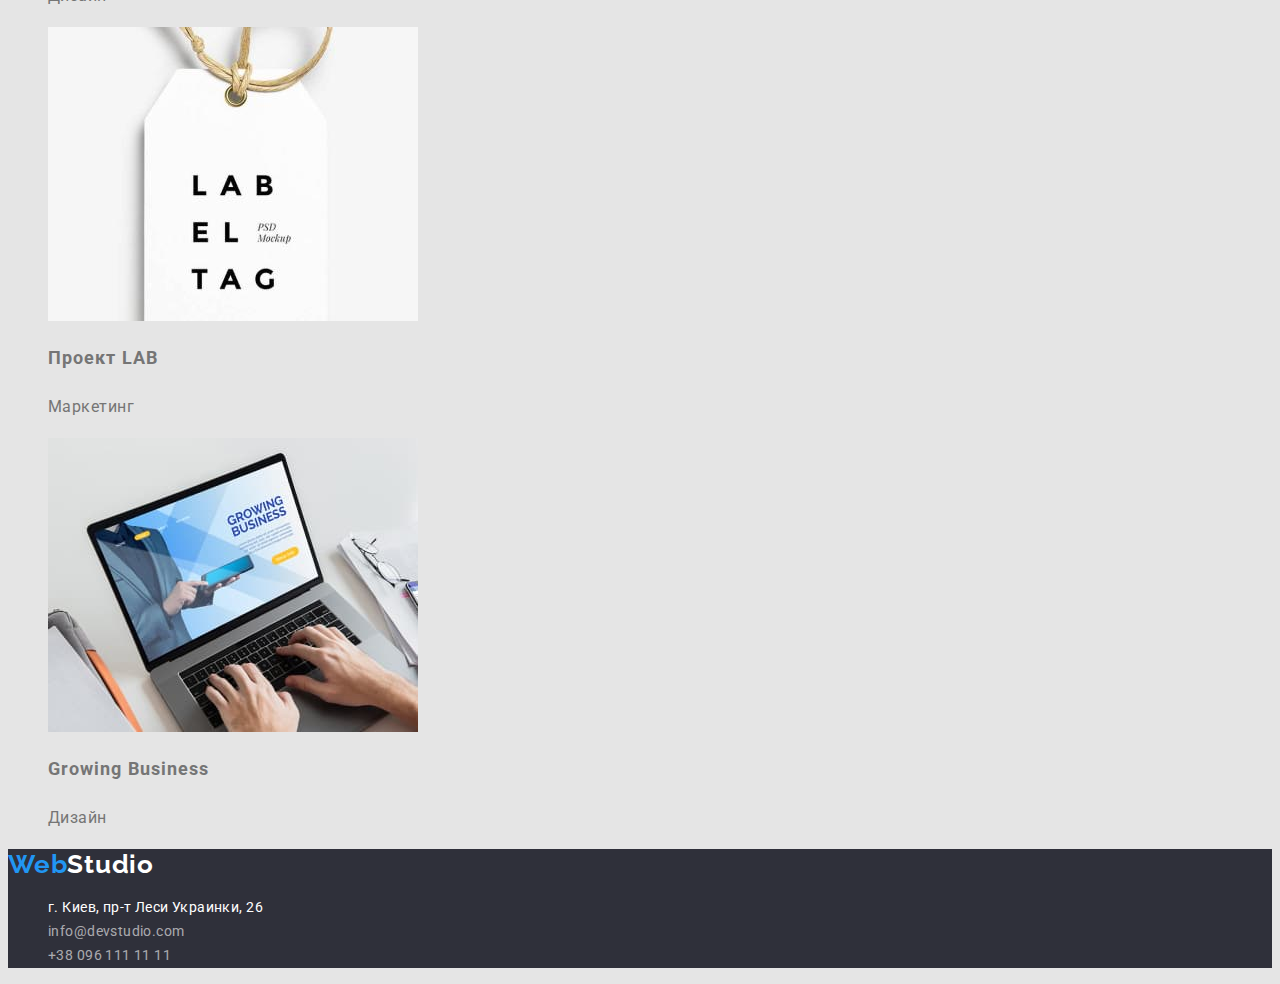
==== commit 6b03a200: "исправлены ошибки" ====
--- a/portfolio.html
+++ b/portfolio.html
@@ -15,26 +15,22 @@
   </head>
 
   <body>
-    <header>
-      <a href="./index.html" class="link header-logo"
-        >Web<span class="header-logo-studio">Studio</span></a
-      >
-      <nav class="header-nav">
-        <ul class="nav-list">
-          <li><a href="./index.html" class="link">Студия</a></li>
-          <li><a href="./portfolio.html" class="link">Портфолио</a></li>
-          <li><a href="" class="link">Контакты</a></li>
+      <header>
+        <a href="./index.html" class="link header-logo">Web<span class="header-logo-studio">Studio</span></a>
+        <nav class="header-nav">
+          <ul class="nav-list">
+            <li><a href="./index.html" class="link">Студия</a></li>
+            <li><a href="./portfolio.html" class="link">Портфолио</a></li>
+            <li><a href="" class="link">Контакты</a></li>
+          </ul>
+        </nav>
+        <ul class="contactto-list">
+          <li>
+            <a href="mailto:info@devstudio.com" class="link">info@devstudio.com</a>
+          </li>
+          <li><a href="tel:+380961111111" class="link">+38 096 111 11 11</a></li>
         </ul>
-      </nav>
-      <ul class="contactto-list">
-        <li>
-          <a href="mailto:info@devstudio.com" class="link"
-            >info@devstudio.com</a
-          >
-        </li>
-        <li><a href="tel:+380961111111" class="link">+38 096 111 11 11</a></li>
-      </ul>
-    </header>
+      </header>
 
     <main>
       <section class="projects">
@@ -75,7 +71,7 @@
                 alt="постер баскетбол"
                 width="370"
               />
-              <h2>Постер<span lang="en">New Orlean vs Golden Star</span></h2>
+              <h2 class="project-title">Постер <span lang="en">New Orlean vs Golden Star</span></h2>
               <p class="project-text">Дизайн</p>
             </a>
           </li>
@@ -86,7 +82,7 @@
                 alt="logo seefood"
                 width="370"
               />
-              <h2>Ресторан<span lang="en">Seefood</span></h2>
+              <h2 class="project-title">Ресторан <span lang="en">Seefood</span></h2>
               <p class="project-text">Дизайн</p>
             </a>
           </li>
@@ -97,7 +93,7 @@
                 alt="наушники"
                 width="370"
               />
-              <h2>Проект<span lang="en">Prime</span></h2>
+              <h2 class="project-title">Проект <span lang="en">Prime</span></h2>
               <p class="project-text">Маркетинг</p>
             </a>
           </li>
@@ -108,7 +104,7 @@
                 alt="коробки"
                 width="370"
               />
-              <h2>Проект <span lang="en">Boxes</span></h2>
+              <h2 class="project-title">Проект <span lang="en">Boxes</span></h2>
               <p class="project-text">Дизайн</p>
             </a>
           </li>
@@ -119,21 +115,21 @@
                 alt="монитор"
                 width="370"
               />
-              <h2><span lang="en">Inspiration has no Borders</span></h2>
+              <h2 class="project-title"><span lang="en">Inspiration has no Borders</span></h2>
               <p class="project-text">Веб-сайт</p>
             </a>
           </li>
           <li>
             <a class="link" href="">
               <img src="./images/img7-portfolio.jpg" alt="книга" width="370" />
-              <h2>Издание <span lang="en">Limited Edition</span></h2>
+              <h2 class="project-title">Издание <span lang="en">Limited Edition</span></h2>
               <p class="project-text">Дизайн</p>
             </a>
           </li>
           <li>
             <a class="link" href="">
               <img src="./images/img8-portfolio.jpg" alt="бэйдж" width="370" />
-              <h2>Проект <span lang="en">LAB</span></h2>
+              <h2 class="project-title">Проект <span lang="en">LAB</span></h2>
               <p class="project-text">Маркетинг</p>
             </a>
           </li>
@@ -144,7 +140,7 @@
                 alt="Приложение"
                 width="370"
               />
-              <h2><span lang="en">Growing Business</span></h2>
+              <h2 class="project-title"><span lang="en">Growing Business</span></h2>
               <p class="project-text">Дизайн</p>
             </a>
           </li>
--- a/css/styles.css
+++ b/css/styles.css
@@ -4,7 +4,7 @@
   --second-text-color: #ffffff;
   --accent-color: #2196f3;
 }
-.body {
+body {
   color: var(--main-text-color);
   background-color: #e5e5e5;
   font-family: "Roboto", sans-serif;
@@ -35,9 +35,9 @@
 .header-logo-studio {
   color: #000000;
 }
-.nav-list > :hover,
-.nav-list > :focus,
-.nav-list > :active {
+.nav-list .link:hover,
+.nav-list .link:focus,
+.nav-list .link:active {
   color: var(--accent-color);
 }
 .contactto-list {
@@ -48,8 +48,8 @@
   color: var(--main-text-color);
 }
 
-.contactto-list > :hover,
-.contactto-list > :focus {
+.contactto-list .link:hover,
+.contactto-list .link:focus {
   color: var(--accent-color);
 }
 /*Hero*/
@@ -165,8 +165,8 @@
 .address {
   font-style: normal;
 }
-.address > :hover,
-.address > :focus {
+.address .link:hover,
+.address .link:focus {
   color: var(--accent-color);
 }
 /* Portfolio */
@@ -184,7 +184,7 @@
   color: #ffffff;
   background-color: var(--accent-color);
 }
-.project-tittle {
+.project-title {
   font-weight: 700;
   font-size: 18px;
   line-height: 2;
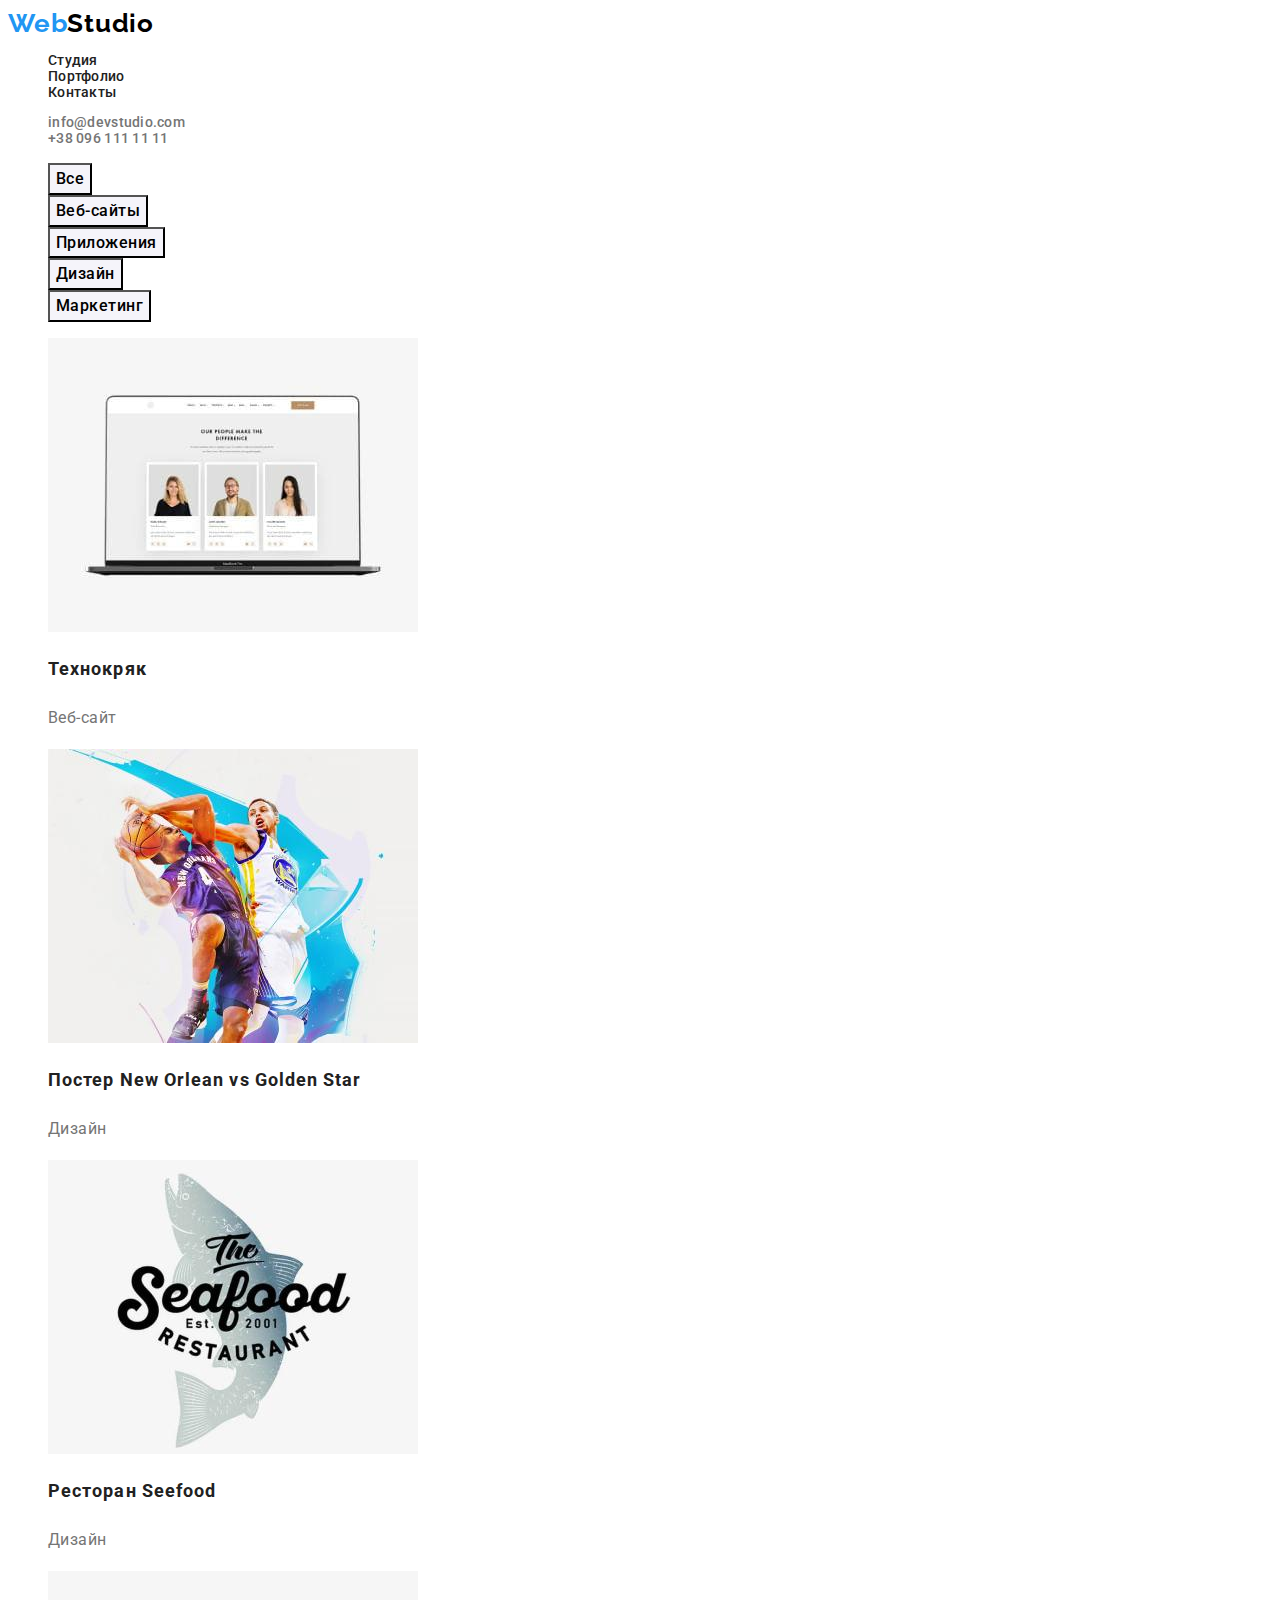
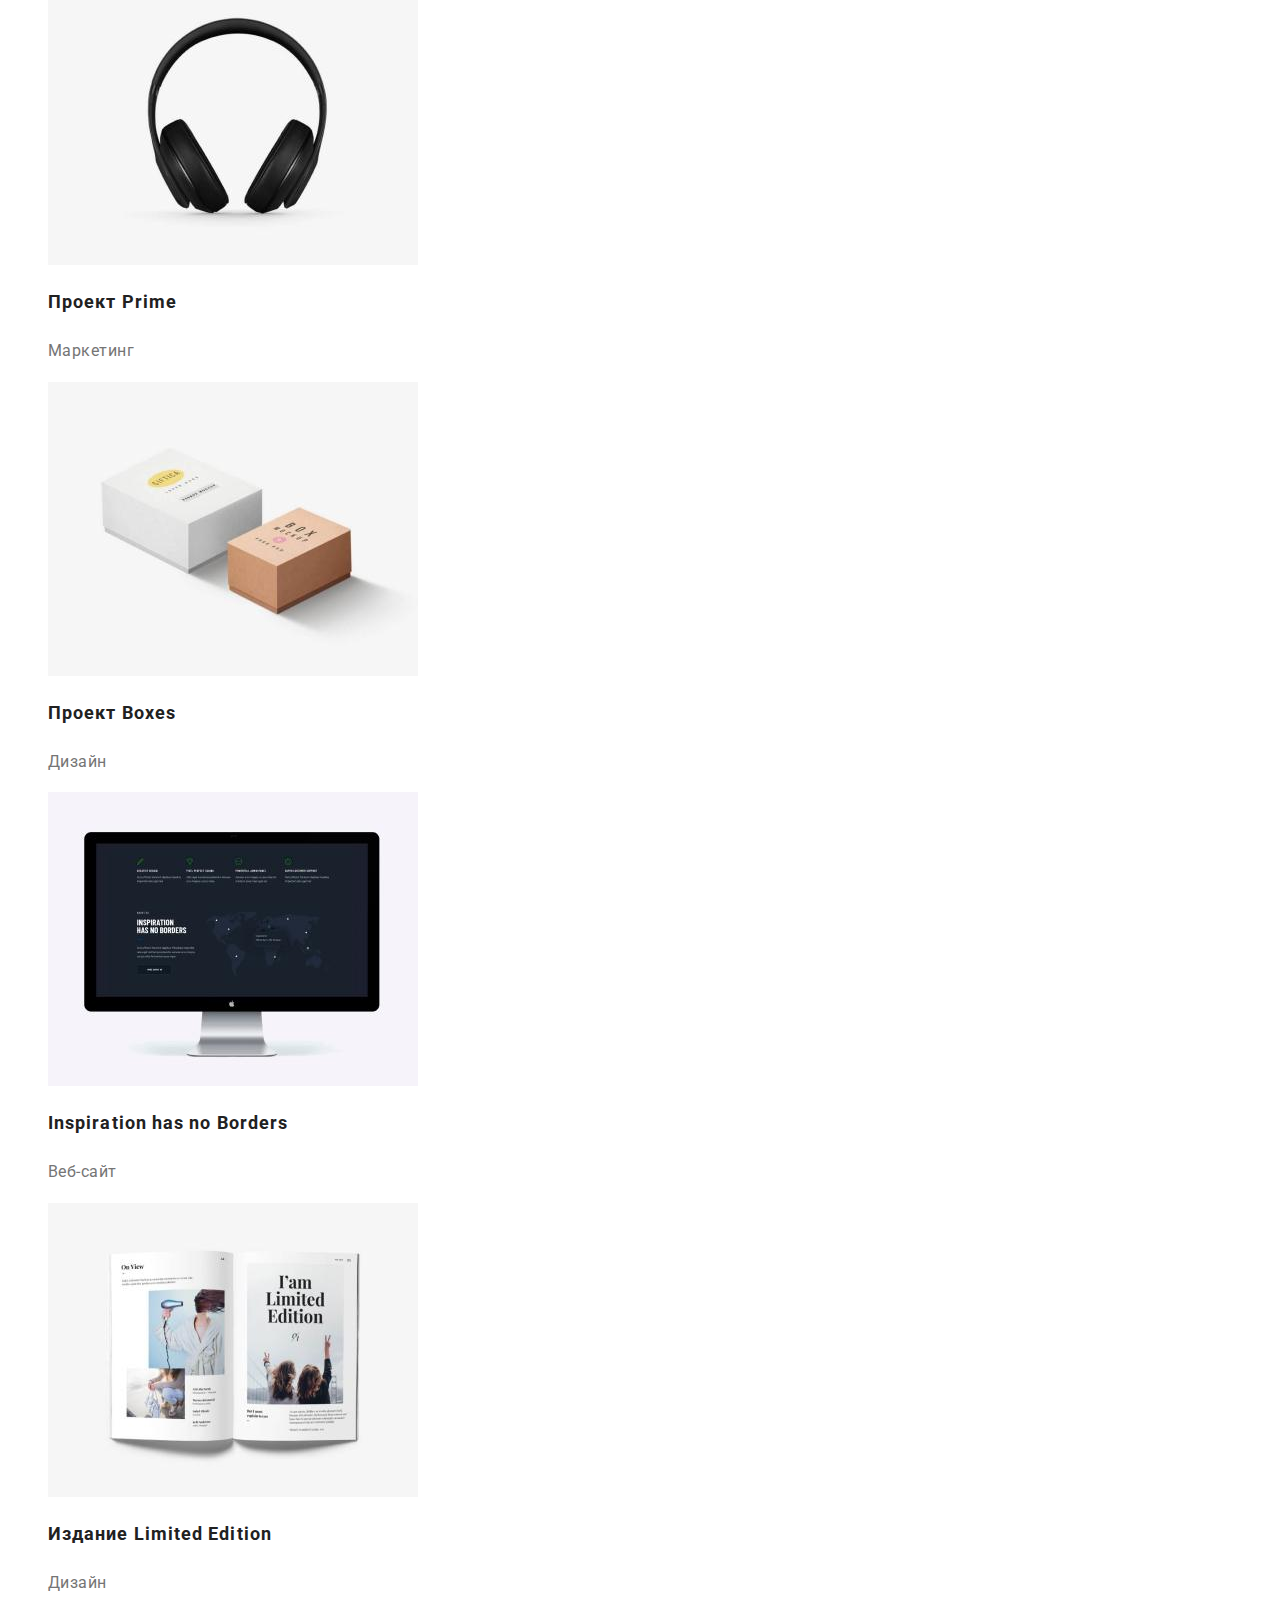
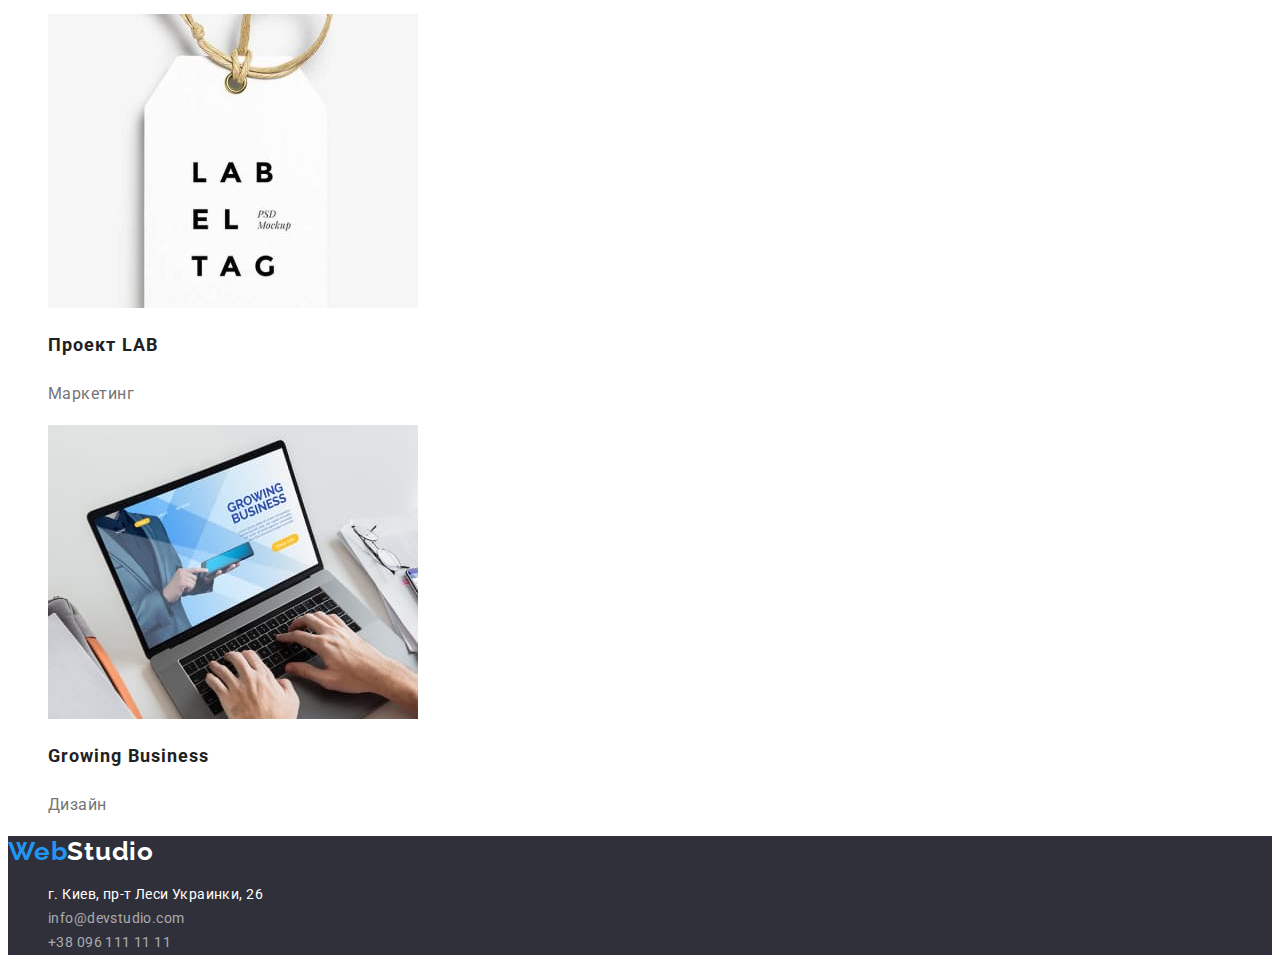
==== commit c52909d2: "22.02" ====
--- a/portfolio.html
+++ b/portfolio.html
@@ -15,22 +15,26 @@
   </head>
 
   <body>
-      <header>
-        <a href="./index.html" class="link header-logo">Web<span class="header-logo-studio">Studio</span></a>
-        <nav class="header-nav">
-          <ul class="nav-list">
-            <li><a href="./index.html" class="link">Студия</a></li>
-            <li><a href="./portfolio.html" class="link">Портфолио</a></li>
-            <li><a href="" class="link">Контакты</a></li>
-          </ul>
-        </nav>
-        <ul class="contactto-list">
-          <li>
-            <a href="mailto:info@devstudio.com" class="link">info@devstudio.com</a>
-          </li>
-          <li><a href="tel:+380961111111" class="link">+38 096 111 11 11</a></li>
+    <header>
+      <a href="./index.html" class="link header-logo"
+        >Web<span class="header-logo-studio">Studio</span></a
+      >
+      <nav class="header-nav">
+        <ul class="nav-list">
+          <li><a href="./index.html" class="link">Студия</a></li>
+          <li><a href="./portfolio.html" class="link">Портфолио</a></li>
+          <li><a href="" class="link">Контакты</a></li>
         </ul>
-      </header>
+      </nav>
+      <ul class="contactto-list">
+        <li>
+          <a href="mailto:info@devstudio.com" class="link"
+            >info@devstudio.com</a
+          >
+        </li>
+        <li><a href="tel:+380961111111" class="link">+38 096 111 11 11</a></li>
+      </ul>
+    </header>
 
     <main>
       <section class="projects">
@@ -71,7 +75,9 @@
                 alt="постер баскетбол"
                 width="370"
               />
-              <h2 class="project-title">Постер <span lang="en">New Orlean vs Golden Star</span></h2>
+              <h2 class="project-title">
+                Постер <span lang="en">New Orlean vs Golden Star</span>
+              </h2>
               <p class="project-text">Дизайн</p>
             </a>
           </li>
@@ -82,7 +88,9 @@
                 alt="logo seefood"
                 width="370"
               />
-              <h2 class="project-title">Ресторан <span lang="en">Seefood</span></h2>
+              <h2 class="project-title">
+                Ресторан <span lang="en">Seefood</span>
+              </h2>
               <p class="project-text">Дизайн</p>
             </a>
           </li>
@@ -115,14 +123,18 @@
                 alt="монитор"
                 width="370"
               />
-              <h2 class="project-title"><span lang="en">Inspiration has no Borders</span></h2>
+              <h2 class="project-title">
+                <span lang="en">Inspiration has no Borders</span>
+              </h2>
               <p class="project-text">Веб-сайт</p>
             </a>
           </li>
           <li>
             <a class="link" href="">
               <img src="./images/img7-portfolio.jpg" alt="книга" width="370" />
-              <h2 class="project-title">Издание <span lang="en">Limited Edition</span></h2>
+              <h2 class="project-title">
+                Издание <span lang="en">Limited Edition</span>
+              </h2>
               <p class="project-text">Дизайн</p>
             </a>
           </li>
@@ -140,7 +152,9 @@
                 alt="Приложение"
                 width="370"
               />
-              <h2 class="project-title"><span lang="en">Growing Business</span></h2>
+              <h2 class="project-title">
+                <span lang="en">Growing Business</span>
+              </h2>
               <p class="project-text">Дизайн</p>
             </a>
           </li>
--- a/css/styles.css
+++ b/css/styles.css
@@ -3,11 +3,12 @@
   --title-text-color: #212121;
   --second-text-color: #ffffff;
   --accent-color: #2196f3;
+  --main-background-color: #ffffff;
 }
 body {
   color: var(--main-text-color);
-  background-color: #e5e5e5;
   font-family: "Roboto", sans-serif;
+  background: var(--main-background-color);
 }
 .link {
   text-decoration: none;
@@ -22,6 +23,9 @@
 .btn {
   cursor: pointer;
 }
+h2 {
+  color: var(--title-text-color);
+}
 /*Header*/
 .header-logo {
   font-family: "Raleway", sans-serif;
@@ -35,17 +39,24 @@
 .header-logo-studio {
   color: #000000;
 }
-.nav-list .link:hover,
-.nav-list .link:focus,
-.nav-list .link:active {
-  color: var(--accent-color);
-}
-.contactto-list {
+.nav-list {
   font-weight: 500;
   font-size: 14px;
   line-height: 1.14;
   letter-spacing: 0.02em;
-  color: var(--main-text-color);
+  color: var(--title-text-color);
+}
+
+.nav-list .link:focus,
+.nav-list .link:hover,
+.nav-list .link:active {
+  color: var(--accent-color);
+}
+.contactto-list {
+  font-weight: 500;
+  font-size: 14px;
+  line-height: 1.14;
+  letter-spacing: 0.02em;
 }
 
 .contactto-list .link:hover,
@@ -97,7 +108,6 @@
   font-size: 14px;
   line-height: 1.71;
   letter-spacing: 0.03em;
-  color: var(--main-text-color);
 }
 
 /* About */
@@ -106,7 +116,6 @@
   font-size: 36px;
   line-height: 1.16;
   letter-spacing: 0.03em;
-  color: var(--title-text-color);
 }
 /* Team */
 .team {
@@ -117,7 +126,6 @@
   font-size: 36px;
   line-height: 1.16;
   letter-spacing: 0.03em;
-  color: var(--title-text-color);
 }
 .team-member {
   font-weight: 500;
@@ -131,7 +139,6 @@
   font-size: 16px;
   line-height: 1.18;
   letter-spacing: 0.03em;
-  color: var(--main-text-color);
 }
 /*Footer*/
 .footer {
@@ -195,5 +202,4 @@
   font-size: 16px;
   line-height: 1.87;
   letter-spacing: 0.03em;
-  color: var(--main-text-color);
-}
+}
